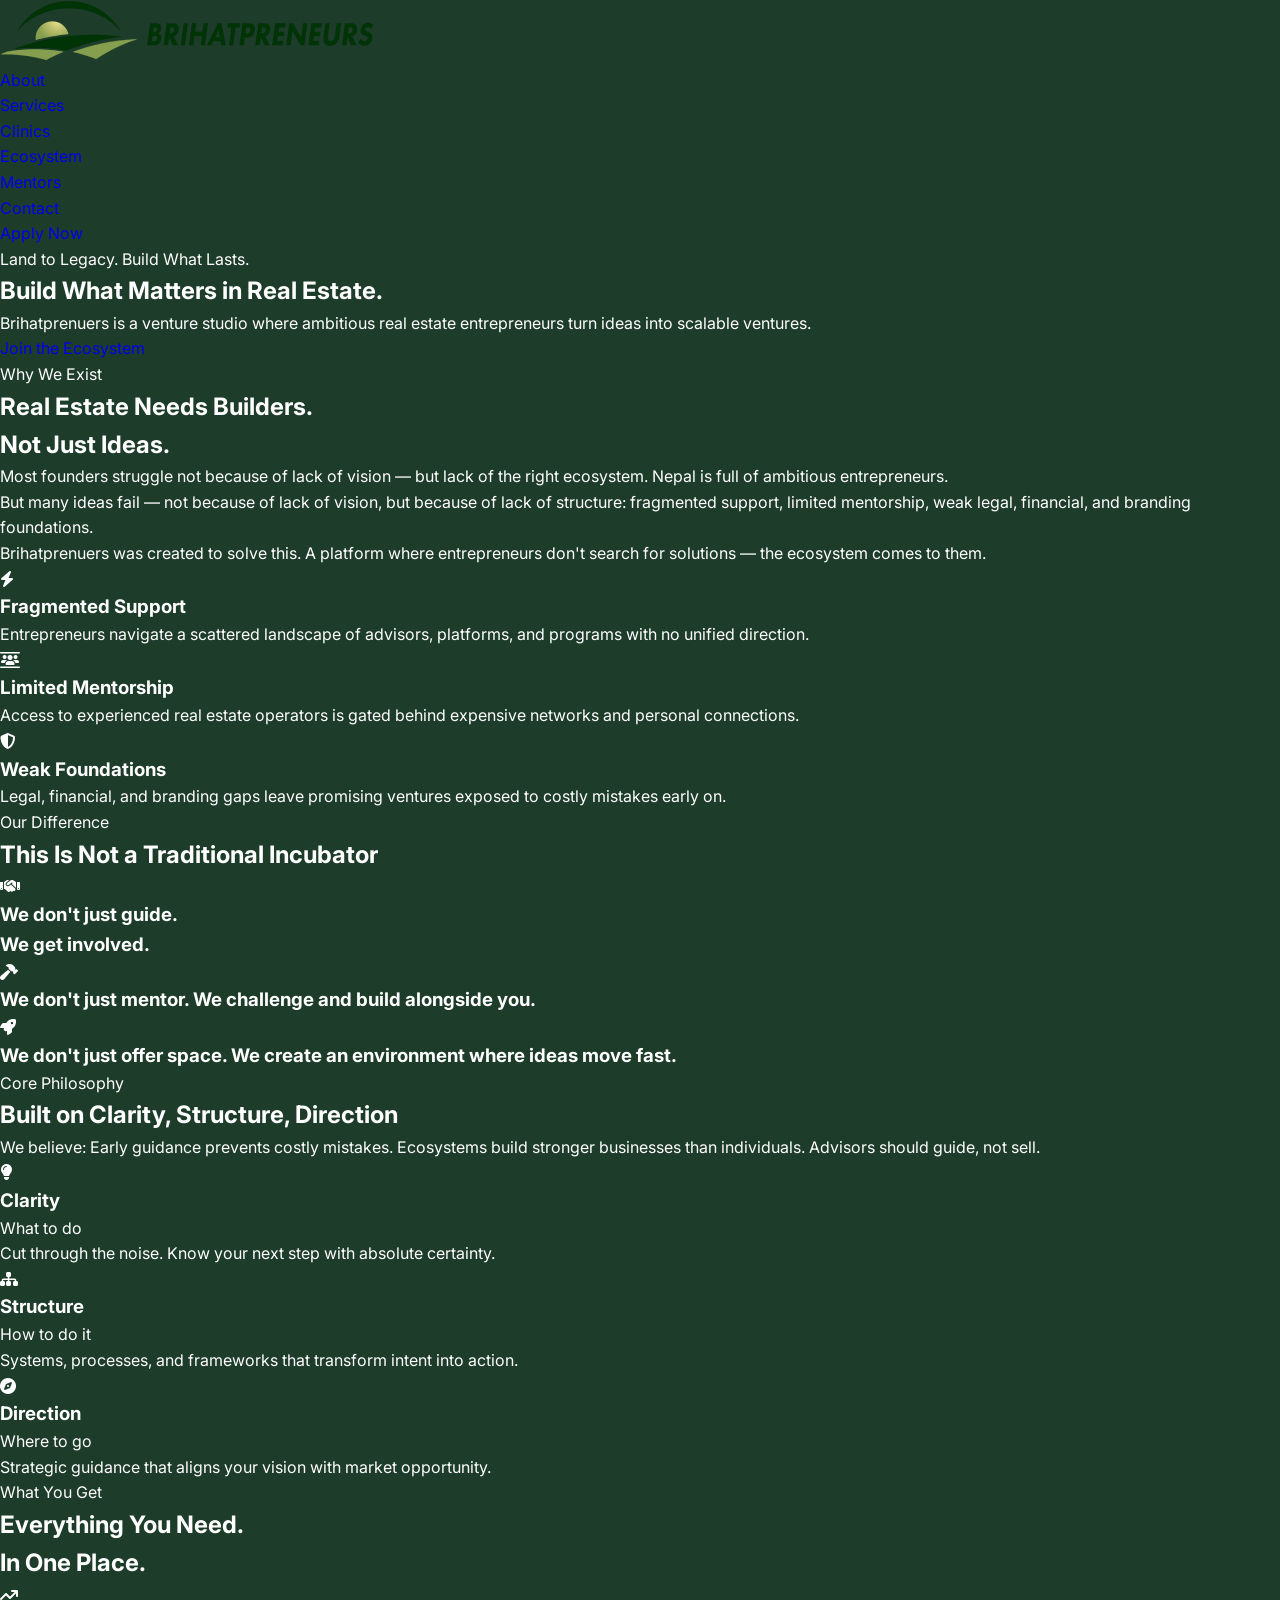
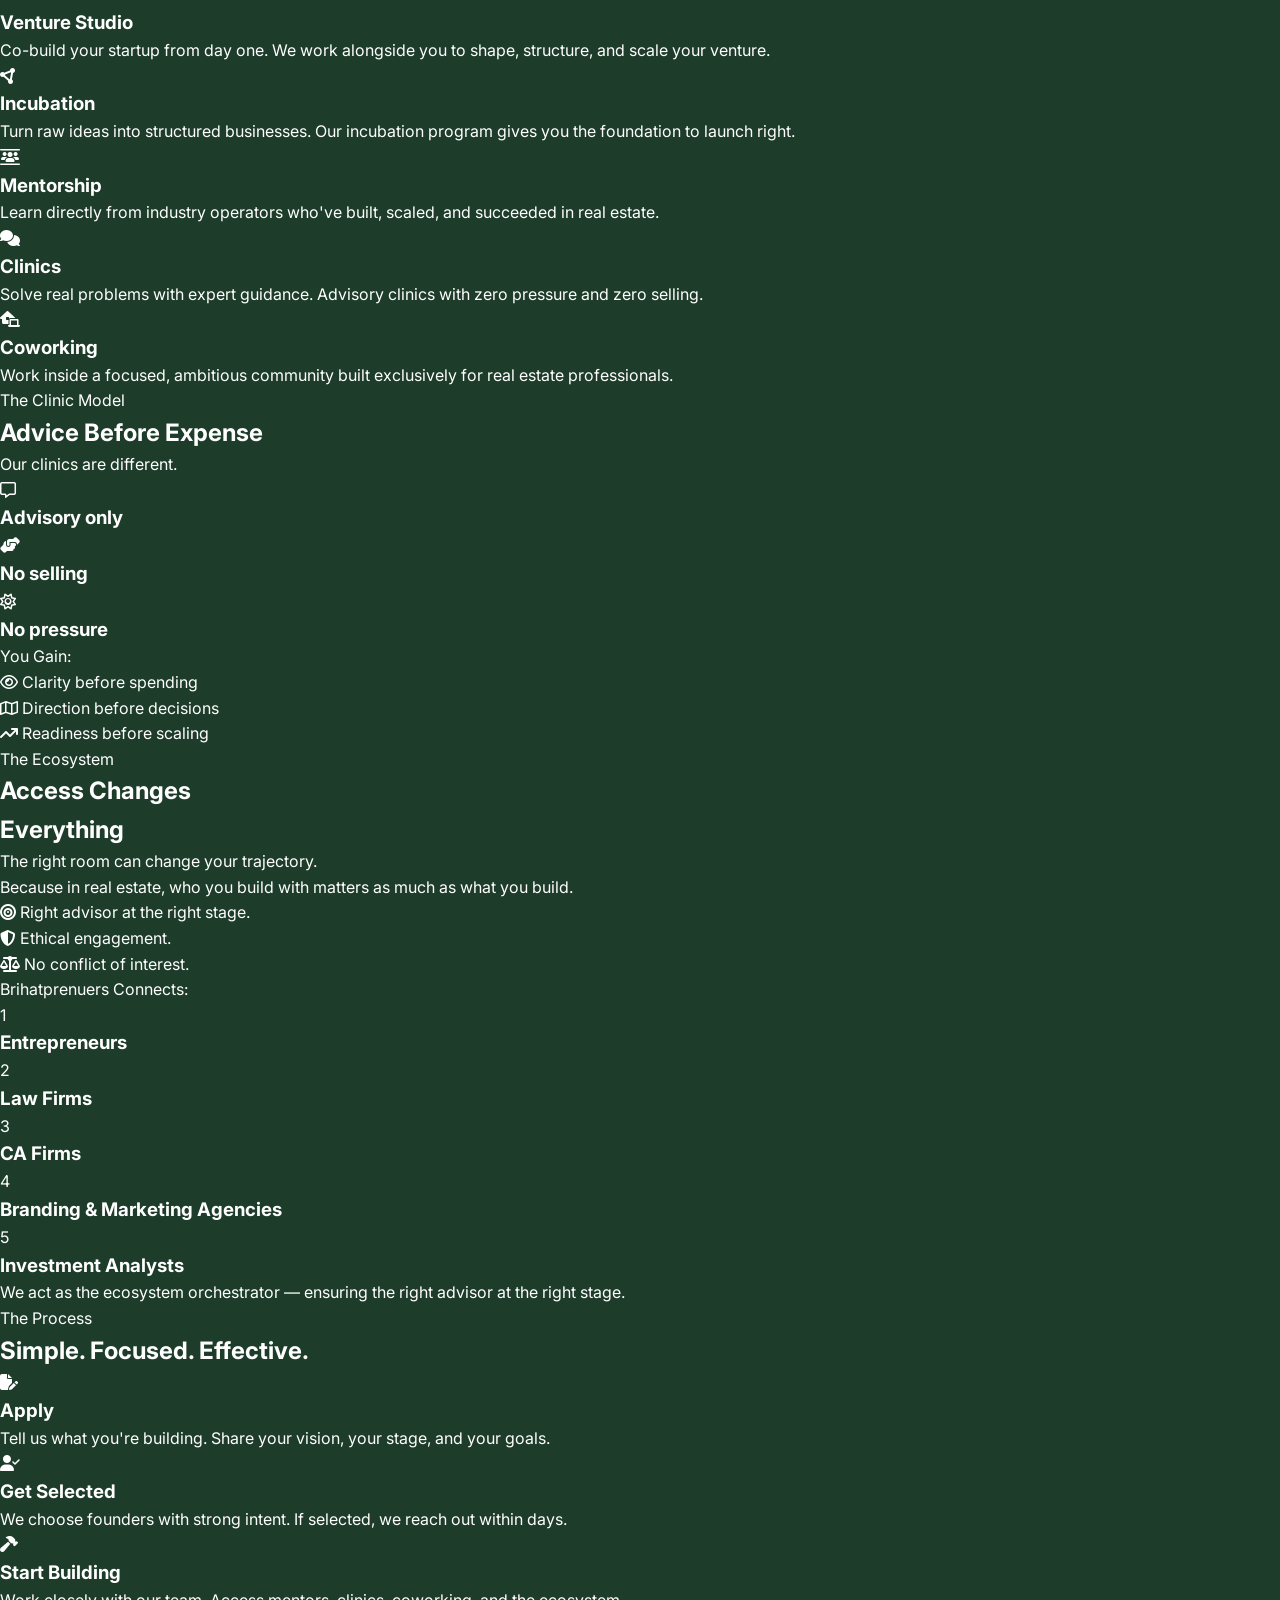
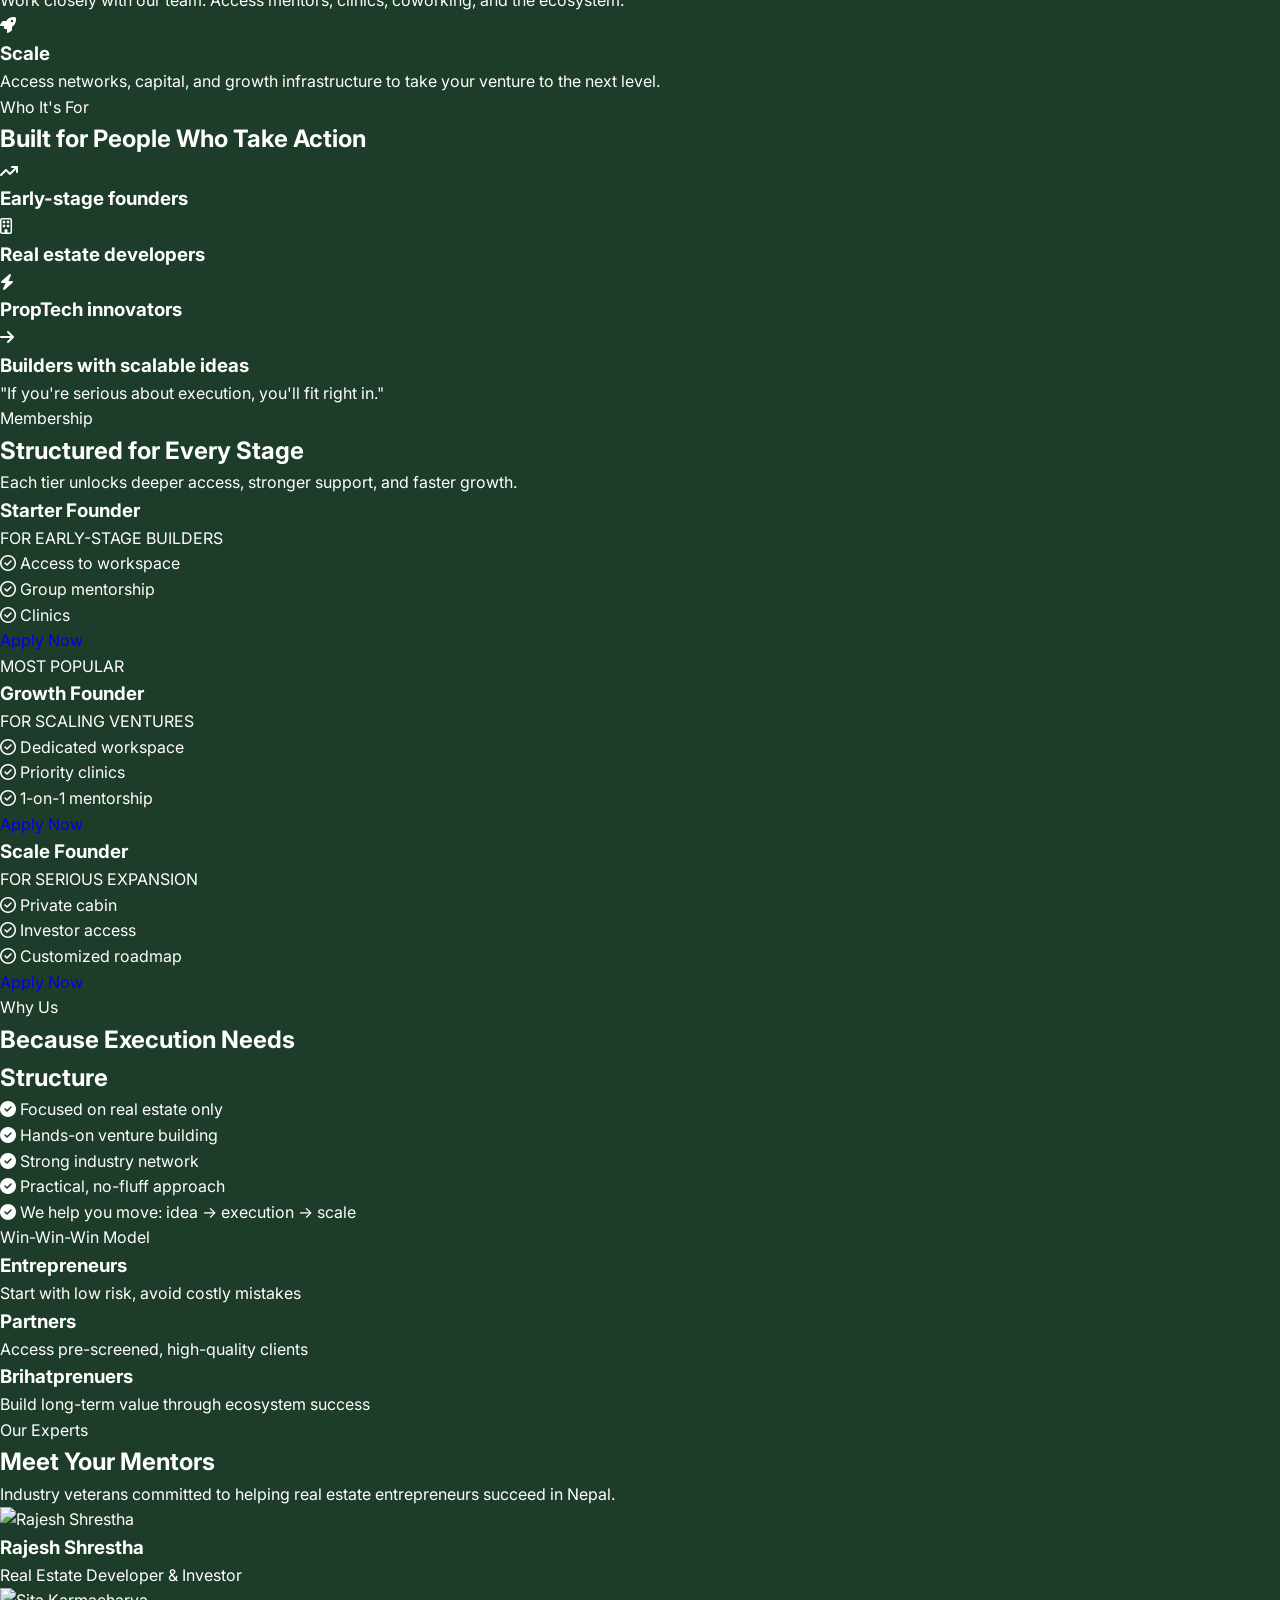
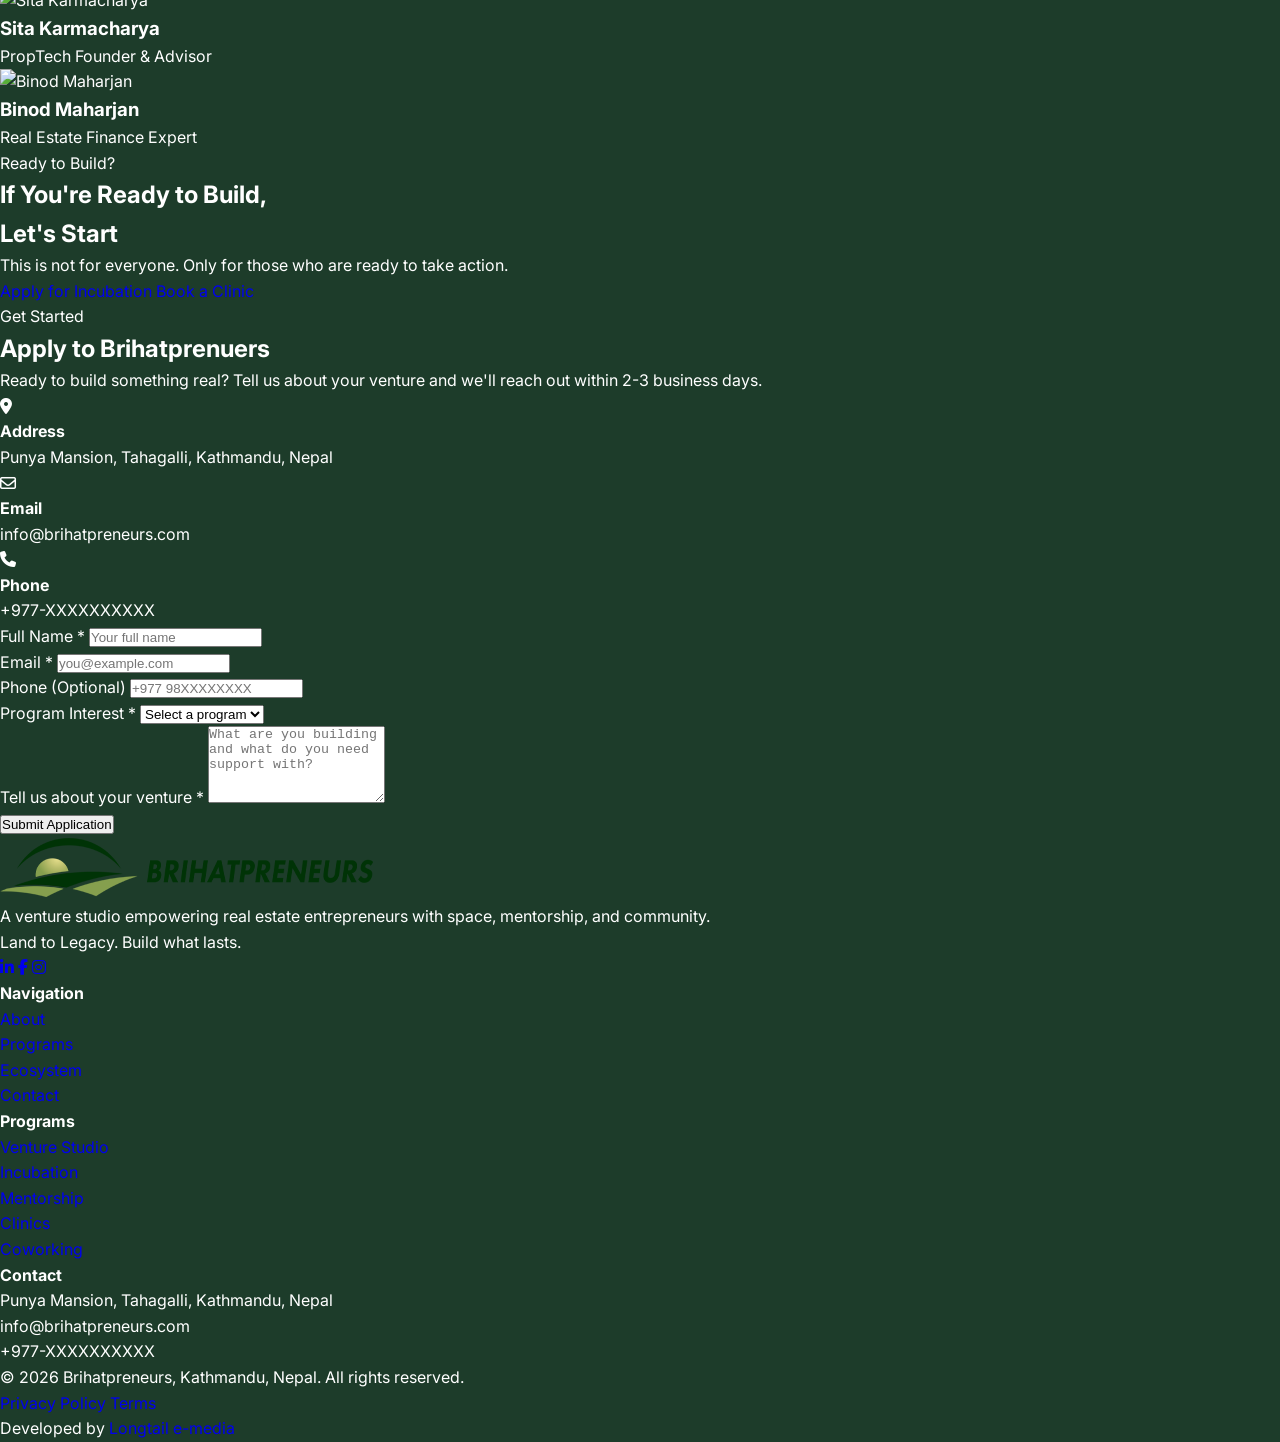
==== index.html @ 71f518df "first commit" ====
<!DOCTYPE html>
<html lang="en">

<head>
    <meta charset="UTF-8">
    <meta name="viewport" content="width=device-width, initial-scale=1.0">
    <title>Brihatprenuers | Real Estate Venture Studio</title>
    <link rel="stylesheet" href="assets/css/index.css">
    <script src="https://cdn.tailwindcss.com"></script>
    <script>
        tailwind.config = {
            theme: {
                extend: {
                    colors: {
                        'dark-green': '#1D3C2A',
                        'light-green': '#749444',
                        'gold': '#B6A05E',
                    },
                    keyframes: {
                        fadeSlideshow: {
                            '0%': { opacity: '0', transform: 'scale(1.05)' },
                            '8.33%, 33.33%': { opacity: '1', transform: 'scale(1)' },
                            '41.66%, 100%': { opacity: '0' },
                        },
                        fadeInUp: {
                            'from': { opacity: '0', transform: 'translateY(30px)' },
                            'to': { opacity: '1', transform: 'translateY(0)' },
                        }
                    },
                    animation: {
                        'fade-slideshow': 'fadeSlideshow 18s infinite ease-in-out',
                        'fade-in-up': 'fadeInUp 1s ease-out',
                    }
                }
            }
        }
    </script>
    <link rel="stylesheet" href="https://cdnjs.cloudflare.com/ajax/libs/font-awesome/6.5.2/css/all.min.css"
        integrity="sha512-SnH5WK+bZxgPHs44uWIX+LLJAJ9/2PkPKZ5QiAj6Ta86w+fsb2TkcmfRyVX3pBnMFcV7oQPJkl9QevSCWr3W6A=="
        crossorigin="anonymous" referrerpolicy="no-referrer" />
</head>

<body>
    <nav
        class="absolute top-0 left-0 w-full flex justify-between items-center py-4 px-4 sm:px-[5%] md:py-6 lg:py-10 z-50 gap-4">
        <div class="bg-white/90 p-2 px-4 rounded-lg flex items-center shadow-md">
            <a href="/" class="transition-transform duration-300 hover:scale-105 block">
                <img src="assets/image/logo.png" class="h-5 sm:h-7 md:h-9 w-auto" alt="Brihatprenuers Logo">
            </a>
        </div>
        <ul class="hidden lg:flex list-none gap-10 transition-all">
            <li><a href="#about"
                    class="text-white font-medium text-[0.95rem] opacity-80 hover:opacity-100 hover:text-gold transition-all duration-300">About</a>
            </li>
            <li><a href="#services"
                    class="text-white font-medium text-[0.95rem] opacity-80 hover:opacity-100 hover:text-gold transition-all duration-300">Services</a>
            </li>
            <li><a href="#clinics"
                    class="text-white font-medium text-[0.95rem] opacity-80 hover:opacity-100 hover:text-gold transition-all duration-300">Clinics</a>
            </li>
            <li><a href="#ecosystem"
                    class="text-white font-medium text-[0.95rem] opacity-80 hover:opacity-100 hover:text-gold transition-all duration-300">Ecosystem</a>
            </li>
            <li><a href="#mentors"
                    class="text-white font-medium text-[0.95rem] opacity-80 hover:opacity-100 hover:text-gold transition-all duration-300">Mentors</a>
            </li>
            <li><a href="#contact"
                    class="text-white font-medium text-[0.95rem] opacity-80 hover:opacity-100 hover:text-gold transition-all duration-300">Contact</a>
            </li>
        </ul>
        <div class="nav-cta">
            <a href="#"
                class="bg-black text-white py-2 px-5 sm:py-2.5 sm:px-6 rounded-full font-semibold text-sm transition-all duration-300 whitespace-nowrap inline-block hover:bg-gold hover:text-dark-green">Apply
                Now</a>
        </div>
    </nav>

    <main>
        <section
            class="hero relative h-screen w-full flex flex-col justify-center items-center text-center px-4 overflow-hidden before:content-[''] before:absolute before:inset-0 before:bg-[radial-gradient(circle,rgba(29,60,42,0.3)0%,rgba(29,60,42,0.7)100%)] before:z-10">
            <div class="slideshow absolute inset-0 z-0">
                <div class="slide absolute inset-0 bg-cover bg-center opacity-0 animate-fade-slideshow"
                    style="background-image: url('assets/image/hero_bg.png'); animation-delay: 0s;"></div>
                <div class="slide absolute inset-0 bg-cover bg-center opacity-0 animate-fade-slideshow"
                    style="background-image: url('assets/image/hero_bg_2.png'); animation-delay: 6s;"></div>
                <div class="slide absolute inset-0 bg-cover bg-center opacity-0 animate-fade-slideshow"
                    style="background-image: url('assets/image/hero_bg_3.png'); animation-delay: 12s;"></div>
            </div>
            <div class="hero-content relative z-20 max-w-[900px] w-[90%] animate-fade-in-up">
                <span
                    class="inline-block py-2 px-6 border-[1.5px] border-white rounded-[50px] text-xs sm:text-sm font-bold tracking-[2px] mb-8 uppercase text-white">Land
                    to Legacy. Build What Lasts.</span>
                <h1
                    class="font-['Outfit'] text-[clamp(2rem,10vw,4rem)] md:text-[clamp(2.5rem,8vw,5rem)] leading-[1.1] mb-6 font-bold text-white">
                    Build <span class="text-gold">What Matters</span> in <span class="text-gold">Real Estate.</span>
                </h1>
                <p
                    class="text-[clamp(1rem,2vw,1.2rem)] mb-12 max-w-[700px] mx-auto opacity-90 text-white leading-relaxed">
                    Brihatprenuers is a venture studio where ambitious real estate entrepreneurs turn ideas into
                    scalable ventures.</p>
                <div class="hero-btns flex gap-6 justify-center flex-wrap">
                    <a href="#"
                        class="w-full sm:w-auto py-4 px-10 rounded-lg font-semibold text-base transition-all duration-300 bg-gold text-dark-green hover:brightness-110 hover:-translate-y-1 block">Join
                        the Ecosystem</a>
                </div>
            </div>
        </section>
        <section class="why-exist py-20 lg:py-24 px-[5%] bg-[#fcfcfc] text-dark-green">
            <div class="max-w-[1300px] mx-auto grid grid-cols-1 lg:grid-cols-2 gap-12 lg:gap-24 items-start">
                <div class="left-col">
                    <span class="inline-block text-gold uppercase text-[0.85rem] font-bold tracking-[1.5px] mb-6">Why We
                        Exist</span>
                    <h2
                        class="font-['Outfit'] text-[clamp(2rem,5vw,3.5rem)] text-dark-green leading-[1.1] mb-10 font-bold">
                        Real Estate Needs Builders. <br> <span class="italic opacity-90">Not Just Ideas.</span></h2>
                    <p class="text-[#4a4a4a] text-[1.1rem] mb-6 max-w-[580px] leading-relaxed">Most founders struggle
                        not because of lack of vision — but lack of the right ecosystem. Nepal is full of ambitious
                        entrepreneurs.</p>
                    <p class="text-[#4a4a4a] text-[1.1rem] mb-6 max-w-[580px] leading-relaxed">But many ideas fail — not
                        because of lack of vision, but because of lack of structure: fragmented support, limited
                        mentorship, weak legal, financial, and branding foundations.</p>
                    <p
                        class="text-dark-green font-bold mt-8 border-l-4 border-gold pl-6 text-[1.1rem] max-w-[580px] leading-relaxed">
                        Brihatprenuers was created to solve this. A platform where entrepreneurs don't search for
                        solutions — the ecosystem comes to them.</p>
                </div>
                <div class="right-col flex flex-col gap-6">
                    <div
                        class="bg-[#f3f4f6] p-8 lg:p-10 rounded-xl flex flex-col sm:flex-row gap-6 transition-all duration-300 border border-transparent hover:translate-x-2.5 hover:border-gold hover:bg-white hover:shadow-lg">
                        <div class="w-[60px] h-[60px] shrink-0 flex items-center justify-center text-dark-green">
                            <i class="fa-solid fa-bolt text-3xl"></i>
                        </div>
                        <div>
                            <h3 class="font-['Outfit'] text-[1.2rem] lg:text-[1.4rem] text-dark-green mb-3 font-bold">
                                Fragmented Support</h3>
                            <p class="text-[#666] text-[0.95rem] leading-relaxed">Entrepreneurs navigate a scattered
                                landscape of advisors, platforms, and programs with no unified direction.</p>
                        </div>
                    </div>
                    <div
                        class="bg-[#f3f4f6] p-8 lg:p-10 rounded-xl flex flex-col sm:flex-row gap-6 transition-all duration-300 border border-transparent hover:translate-x-2.5 hover:border-gold hover:bg-white hover:shadow-lg">
                        <div class="w-[60px] h-[60px] shrink-0 flex items-center justify-center text-dark-green">
                            <i class="fa-solid fa-users-between-lines text-3xl"></i>
                        </div>
                        <div>
                            <h3 class="font-['Outfit'] text-[1.2rem] lg:text-[1.4rem] text-dark-green mb-3 font-bold">
                                Limited Mentorship</h3>
                            <p class="text-[#666] text-[0.95rem] leading-relaxed">Access to experienced real estate
                                operators is gated behind expensive networks and personal connections.</p>
                        </div>
                    </div>
                    <div
                        class="bg-[#f3f4f6] p-8 lg:p-10 rounded-xl flex flex-col sm:flex-row gap-6 transition-all duration-300 border border-transparent hover:translate-x-2.5 hover:border-gold hover:bg-white hover:shadow-lg">
                        <div class="w-[60px] h-[60px] shrink-0 flex items-center justify-center text-dark-green">
                            <i class="fa-solid fa-shield-halved text-3xl"></i>
                        </div>
                        <div>
                            <h3 class="font-['Outfit'] text-[1.2rem] lg:text-[1.4rem] text-dark-green mb-3 font-bold">
                                Weak Foundations</h3>
                            <p class="text-[#666] text-[0.95rem] leading-relaxed">Legal, financial, and branding gaps
                                leave promising ventures exposed to costly mistakes early on.</p>
                        </div>
                    </div>
                </div>
            </div>
        </section>
        <section class="difference bg-dark-green py-24 px-[5%] text-white text-center" id="about">
            <div class="max-w-[1300px] mx-auto">
                <div class="mb-20">
                    <span class="inline-block text-gold uppercase text-[0.85rem] font-bold tracking-[2px] mb-6">Our
                        Difference</span>
                    <h2
                        class="font-['Outfit'] text-[clamp(2rem,5vw,3.5rem)] font-bold leading-tight max-w-[900px] mx-auto text-white">
                        This Is Not a Traditional Incubator</h2>
                </div>
                <div class="grid grid-cols-1 md:grid-cols-2 lg:grid-cols-3 gap-8">
                    <div
                        class="bg-white/5 border border-white/10 p-14 px-10 rounded-2xl text-left transition-all duration-300 h-full flex flex-col justify-between backdrop-blur-sm hover:bg-white/10 hover:border-gold hover:-translate-y-2.5">
                        <div class="w-20 h-20 flex items-center justify-center text-gold mb-8">
                            <i class="fa-solid fa-handshake text-5xl"></i>
                        </div>
                        <h3 class="text-[1.4rem] leading-relaxed font-medium mb-8 text-white opacity-95 flex-grow">We
                            don't just guide. <br> We get involved.</h3>
                        <div class="w-10 h-1 bg-gold"></div>
                    </div>
                    <div
                        class="bg-white/5 border border-white/10 p-14 px-10 rounded-2xl text-left transition-all duration-300 h-full flex flex-col justify-between backdrop-blur-sm hover:bg-white/10 hover:border-gold hover:-translate-y-2.5">
                        <div class="w-20 h-20 flex items-center justify-center text-gold mb-8">
                            <i class="fa-solid fa-hammer text-5xl"></i>
                        </div>
                        <h3 class="text-[1.4rem] leading-relaxed font-medium mb-8 text-white opacity-95 flex-grow">We
                            don't just mentor. We challenge and build alongside you.</h3>
                        <div class="w-10 h-1 bg-gold"></div>
                    </div>
                    <div
                        class="bg-white/5 border border-white/10 p-14 px-10 rounded-2xl text-left transition-all duration-300 h-full flex flex-col justify-between backdrop-blur-sm hover:bg-white/10 hover:border-gold hover:-translate-y-2.5">
                        <div class="w-20 h-20 flex items-center justify-center text-gold mb-8">
                            <i class="fa-solid fa-rocket text-5xl"></i>
                        </div>
                        <h3 class="text-[1.4rem] leading-relaxed font-medium mb-8 text-white opacity-95 flex-grow">We
                            don't just offer space. We create an environment where ideas move fast.</h3>
                        <div class="w-10 h-1 bg-gold"></div>
                    </div>
                </div>
            </div>
        </section>
        <section class="philosophy bg-white py-24 px-[5%] text-dark-green text-center" id="services">
            <div class="max-w-[1300px] mx-auto">
                <div class="mb-20">
                    <span class="inline-block text-gold uppercase text-[0.85rem] font-bold tracking-[2px] mb-6">Core
                        Philosophy</span>
                    <h2 class="font-['Outfit'] text-[clamp(2rem,5vw,3.5rem)] font-bold leading-tight mb-8">Built on
                        Clarity, Structure, Direction</h2>
                    <p class="max-w-[800px] mx-auto text-[1.1rem] text-[#555] leading-relaxed">We believe: Early
                        guidance prevents costly mistakes. Ecosystems build stronger businesses than individuals.
                        Advisors should guide, not sell.</p>
                </div>
                <div class="grid grid-cols-1 md:grid-cols-2 lg:grid-cols-3 gap-10">
                    <div class="p-12 px-6 text-center group">
                        <div
                            class="w-[100px] h-[100px] mx-auto mb-8 flex items-center justify-center bg-[#f9f9f9] rounded-full text-gold transition-all duration-300 group-hover:bg-gold group-hover:text-white group-hover:scale-110">
                            <i class="fa-solid fa-lightbulb text-3xl"></i>
                        </div>
                        <h3 class="font-['Outfit'] text-[1.8rem] text-dark-green mb-2 font-bold">Clarity</h3>
                        <span class="block uppercase text-gold text-[0.75rem] font-bold tracking-[1.5px] mb-6">What to
                            do</span>
                        <p class="text-[#666] text-base leading-relaxed max-w-[280px] mx-auto">Cut through the noise.
                            Know your next step with absolute certainty.</p>
                    </div>
                    <div class="p-12 px-6 text-center group">
                        <div
                            class="w-[100px] h-[100px] mx-auto mb-8 flex items-center justify-center bg-[#f9f9f9] rounded-full text-gold transition-all duration-300 group-hover:bg-gold group-hover:text-white group-hover:scale-110">
                            <i class="fa-solid fa-sitemap text-3xl"></i>
                        </div>
                        <h3 class="font-['Outfit'] text-[1.8rem] text-dark-green mb-2 font-bold">Structure</h3>
                        <span class="block uppercase text-gold text-[0.75rem] font-bold tracking-[1.5px] mb-6">How to do
                            it</span>
                        <p class="text-[#666] text-base leading-relaxed max-w-[280px] mx-auto">Systems, processes, and
                            frameworks that transform intent into action.</p>
                    </div>
                    <div class="p-12 px-6 text-center group">
                        <div
                            class="w-[100px] h-[100px] mx-auto mb-8 flex items-center justify-center bg-[#f9f9f9] rounded-full text-gold transition-all duration-300 group-hover:bg-gold group-hover:text-white group-hover:scale-110">
                            <i class="fa-solid fa-compass text-3xl"></i>
                        </div>
                        <h3 class="font-['Outfit'] text-[1.8rem] text-dark-green mb-2 font-bold">Direction</h3>
                        <span class="block uppercase text-gold text-[0.75rem] font-bold tracking-[1.5px] mb-6">Where to
                            go</span>
                        <p class="text-[#666] text-base leading-relaxed max-w-[280px] mx-auto">Strategic guidance that
                            aligns your vision with market opportunity.</p>
                    </div>
                </div>
            </div>
        </section>
        <section class="what-you-get bg-dark-green py-24 px-[5%] text-white text-center">
            <div class="max-w-[1400px] mx-auto">
                <div class="mb-20">
                    <span class="inline-block text-gold uppercase text-[0.85rem] font-bold tracking-[2px] mb-6">What You
                        Get</span>
                    <h2 class="font-['Outfit'] text-[clamp(2rem,5vw,3.5rem)] font-bold text-white">Everything You Need.
                        <br> <span class="italic opacity-90 text-gold">In One Place.</span>
                    </h2>
                </div>
                <div class="grid grid-cols-1 md:grid-cols-2 lg:grid-cols-3 xl:grid-cols-5 gap-5">
                    <div
                        class="bg-white p-12 px-6 rounded-2xl text-left transition-all duration-300 border border-transparent shadow-[0_10px_30px_rgba(0,0,0,0.1)] hover:-translate-y-2.5 hover:border-gold hover:shadow-[0_20px_40px_rgba(0,0,0,0.2)]">
                        <div class="mb-8 text-dark-green">
                            <i class="fa-solid fa-arrow-trend-up w-10 h-10 text-2xl"></i>
                        </div>
                        <h3 class="font-['Outfit'] text-[1.4rem] text-dark-green mb-4 font-bold">Venture Studio</h3>
                        <p class="text-[#444] text-[0.9rem] leading-relaxed">Co-build your startup from day one. We work
                            alongside you to shape, structure, and scale your venture.</p>
                    </div>
                    <div
                        class="bg-white p-12 px-6 rounded-2xl text-left transition-all duration-300 border border-transparent shadow-[0_10px_30px_rgba(0,0,0,0.1)] hover:-translate-y-2.5 hover:border-gold hover:shadow-[0_20px_40px_rgba(0,0,0,0.2)]">
                        <div class="mb-8 text-dark-green">
                            <i class="fa-solid fa-circle-nodes w-10 h-10 text-2xl"></i>
                        </div>
                        <h3 class="font-['Outfit'] text-[1.4rem] text-dark-green mb-4 font-bold">Incubation</h3>
                        <p class="text-[#444] text-[0.9rem] leading-relaxed">Turn raw ideas into structured businesses.
                            Our incubation program gives you the foundation to launch right.</p>
                    </div>
                    <div
                        class="bg-white p-12 px-6 rounded-2xl text-left transition-all duration-300 border border-transparent shadow-[0_10px_30px_rgba(0,0,0,0.1)] hover:-translate-y-2.5 hover:border-gold hover:shadow-[0_20px_40px_rgba(0,0,0,0.2)]">
                        <div class="mb-8 text-dark-green">
                            <i class="fa-solid fa-users-between-lines w-10 h-10 text-2xl"></i>
                        </div>
                        <h3 class="font-['Outfit'] text-[1.4rem] text-dark-green mb-4 font-bold">Mentorship</h3>
                        <p class="text-[#444] text-[0.9rem] leading-relaxed">Learn directly from industry operators
                            who've built, scaled, and succeeded in real estate.</p>
                    </div>
                    <div
                        class="bg-white p-12 px-6 rounded-2xl text-left transition-all duration-300 border border-transparent shadow-[0_10px_30px_rgba(0,0,0,0.1)] hover:-translate-y-2.5 hover:border-gold hover:shadow-[0_20px_40px_rgba(0,0,0,0.2)]">
                        <div class="mb-8 text-dark-green">
                            <i class="fa-solid fa-comments w-10 h-10 text-2xl"></i>
                        </div>
                        <h3 class="font-['Outfit'] text-[1.4rem] text-dark-green mb-4 font-bold">Clinics</h3>
                        <p class="text-[#444] text-[0.9rem] leading-relaxed">Solve real problems with expert guidance.
                            Advisory clinics with zero pressure and zero selling.</p>
                    </div>
                    <div
                        class="bg-white p-12 px-6 rounded-2xl text-left transition-all duration-300 border border-transparent shadow-[0_10px_30px_rgba(0,0,0,0.1)] hover:-translate-y-2.5 hover:border-gold hover:shadow-[0_20px_40px_rgba(0,0,0,0.2)]">
                        <div class="mb-8 text-dark-green">
                            <i class="fa-solid fa-house-laptop w-10 h-10 text-2xl"></i>
                        </div>
                        <h3 class="font-['Outfit'] text-[1.4rem] text-dark-green mb-4 font-bold">Coworking</h3>
                        <p class="text-[#444] text-[0.9rem] leading-relaxed">Work inside a focused, ambitious community
                            built exclusively for real estate professionals.</p>
                    </div>
                </div>
            </div>
        </section>
        <section class="clinic-model bg-white py-24 px-[5%] text-dark-green text-center" id="clinics">
            <div class="max-w-[1200px] mx-auto">
                <div class="mb-20">
                    <span class="inline-block text-gold uppercase text-[0.85rem] font-bold tracking-[2px] mb-6">The
                        Clinic Model</span>
                    <h2 class="font-['Outfit'] text-[clamp(2rem,5vw,3.5rem)] font-bold">Advice Before Expense</h2>
                    <p class="text-[1.1rem] text-[#666] mt-4">Our clinics are different.</p>
                </div>

                <div class="grid grid-cols-1 md:grid-cols-3 gap-8 mt-16">
                    <div
                        class="bg-[#fcfcfc] p-12 px-8 rounded-xl border border-black/5 transition-all duration-300 hover:bg-white hover:shadow-[0_10px_30px_rgba(0,0,0,0.05)] hover:border-gold hover:-translate-y-1.5">
                        <div class="text-gold mb-6 flex justify-center">
                            <i class="fa-regular fa-message w-10 h-10 text-4xl"></i>
                        </div>
                        <h3 class="font-['Outfit'] text-[1.4rem] font-semibold">Advisory only</h3>
                    </div>
                    <div
                        class="bg-[#fcfcfc] p-12 px-8 rounded-xl border border-black/5 transition-all duration-300 hover:bg-white hover:shadow-[0_10px_30px_rgba(0,0,0,0.05)] hover:border-gold hover:-translate-y-1.5">
                        <div class="text-gold mb-6 flex justify-center">
                            <i class="fa-solid fa-handshake-angle w-10 h-10 text-4xl"></i>
                        </div>
                        <h3 class="font-['Outfit'] text-[1.4rem] font-semibold">No selling</h3>
                    </div>
                    <div
                        class="bg-[#fcfcfc] p-12 px-8 rounded-xl border border-black/5 transition-all duration-300 hover:bg-white hover:shadow-[0_10px_30px_rgba(0,0,0,0.05)] hover:border-gold hover:-translate-y-1.5">
                        <div class="text-gold mb-6 flex justify-center">
                            <i class="fa-regular fa-sun w-10 h-10 text-4xl"></i>
                        </div>
                        <h3 class="font-['Outfit'] text-[1.4rem] font-semibold">No pressure</h3>
                    </div>
                </div>

                <div
                    class="mt-16 bg-dark-green p-10 lg:p-12 px-16 rounded-[20px] flex flex-col lg:flex-row items-start lg:items-center justify-center gap-6 lg:gap-10 text-white">
                    <span class="uppercase font-bold text-[0.9rem] text-gold tracking-[2px]">You Gain:</span>
                    <ul class="flex flex-col lg:flex-row gap-6 lg:gap-8 list-none m-0 p-0">
                        <li class="flex items-center gap-2.5 text-[1.1rem] font-medium"><i
                                class="fa-regular fa-eye text-gold w-5 h-5 text-base"></i> Clarity before spending</li>
                        <li class="flex items-center gap-2.5 text-[1.1rem] font-medium"><i
                                class="fa-regular fa-map text-gold w-5 h-5 text-base"></i> Direction before decisions
                        </li>
                        <li class="flex items-center gap-2.5 text-[1.1rem] font-medium"><i
                                class="fa-solid fa-arrow-trend-up text-gold w-5 h-5 text-base"></i> Readiness before
                            scaling</li>
                    </ul>
                </div>
            </div>
        </section>
        <section class="ecosystem bg-dark-green py-24 px-[5%] text-white" id="ecosystem">
            <div class="max-w-[1300px] mx-auto">
                <div class="grid grid-cols-1 lg:grid-cols-[1.1fr,0.9fr] gap-12 lg:gap-20 items-center">
                    <div class="eco-content">
                        <span class="inline-block text-gold uppercase text-[0.85rem] font-bold tracking-[2px] mb-6">The
                            Ecosystem</span>
                        <h2 class="text-[clamp(2.5rem,6vw,4rem)] leading-[1.1] mb-10 font-bold">Access Changes <br>
                            <span class="italic text-gold">Everything</span>
                        </h2>
                        <div class="text-[1.2rem] leading-relaxed mb-12 text-white/80 border-l-2 border-gold pl-6">
                            <p class="font-semibold text-white mb-2">The right room can change your trajectory.</p>
                            <p>Because in real estate, who you build with matters as much as what you build.</p>
                        </div>
                        <ul class="flex flex-col gap-6 list-none p-0">
                            <li class="flex items-center gap-4 text-[1.05rem]"><i
                                    class="fa-solid fa-bullseye text-gold w-5 h-5 text-base shrink-0"></i> Right advisor
                                at the right stage.</li>
                            <li class="flex items-center gap-4 text-[1.05rem]"><i
                                    class="fa-solid fa-shield-halved text-gold w-5 h-5 text-base shrink-0"></i> Ethical
                                engagement.</li>
                            <li class="flex items-center gap-4 text-[1.05rem]"><i
                                    class="fa-solid fa-scale-balanced text-gold w-5 h-5 text-base shrink-0"></i> No
                                conflict of interest.</li>
                        </ul>
                    </div>

                    <div class="eco-network">
                        <span
                            class="block uppercase text-[0.85rem] font-bold tracking-[2px] text-gold mb-8">Brihatprenuers
                            Connects:</span>
                        <div class="flex flex-col gap-4">
                            <div
                                class="bg-white/5 border border-white/10 p-5 px-6 rounded-xl flex items-center gap-5 transition-all duration-300 hover:bg-white/10 hover:border-gold hover:translate-x-2.5">
                                <span
                                    class="bg-gold text-dark-green w-8 h-8 text-xl rounded-full flex items-center justify-center font-bold text-[0.9rem] shrink-0">1</span>
                                <h3 class="text-[1.05rem] font-medium m-0">Entrepreneurs</h3>
                            </div>
                            <div
                                class="bg-white/5 border border-white/10 p-5 px-6 rounded-xl flex items-center gap-5 transition-all duration-300 hover:bg-white/10 hover:border-gold hover:translate-x-2.5">
                                <span
                                    class="bg-gold text-dark-green w-8 h-8 text-xl rounded-full flex items-center justify-center font-bold text-[0.9rem] shrink-0">2</span>
                                <h3 class="text-[1.05rem] font-medium m-0">Law Firms</h3>
                            </div>
                            <div
                                class="bg-white/5 border border-white/10 p-5 px-6 rounded-xl flex items-center gap-5 transition-all duration-300 hover:bg-white/10 hover:border-gold hover:translate-x-2.5">
                                <span
                                    class="bg-gold text-dark-green w-8 h-8 text-xl rounded-full flex items-center justify-center font-bold text-[0.9rem] shrink-0">3</span>
                                <h3 class="text-[1.05rem] font-medium m-0">CA Firms</h3>
                            </div>
                            <div
                                class="bg-white/5 border border-white/10 p-5 px-6 rounded-xl flex items-center gap-5 transition-all duration-300 hover:bg-white/10 hover:border-gold hover:translate-x-2.5">
                                <span
                                    class="bg-gold text-dark-green w-8 h-8 text-xl rounded-full flex items-center justify-center font-bold text-[0.9rem] shrink-0">4</span>
                                <h3 class="text-[1.05rem] font-medium m-0">Branding & Marketing Agencies</h3>
                            </div>
                            <div
                                class="bg-white/5 border border-white/10 p-5 px-6 rounded-xl flex items-center gap-5 transition-all duration-300 hover:bg-white/10 hover:border-gold hover:translate-x-2.5">
                                <span
                                    class="bg-gold text-dark-green w-8 h-8 text-xl rounded-full flex items-center justify-center font-bold text-[0.9rem] shrink-0">5</span>
                                <h3 class="text-[1.05rem] font-medium m-0">Investment Analysts</h3>
                            </div>
                        </div>
                    </div>
                </div>
                <div class="mt-20 pt-10 border-t border-white/10 text-center">
                    <p class="text-[1.1rem] text-white/70 max-w-[600px] mx-auto m-0">We act as the ecosystem
                        orchestrator — ensuring the right advisor at the right stage.</p>
                </div>
            </div>
        </section>
        <section class="process bg-white py-24 px-[5%] text-dark-green text-center" id="mentors">
            <div class="max-w-[1200px] mx-auto">
                <div class="mb-20">
                    <span class="inline-block text-gold uppercase text-[0.85rem] font-bold tracking-[2px] mb-6">The
                        Process</span>
                    <h2 class="font-['Outfit'] text-[clamp(2rem,5vw,3.5rem)] font-bold">Simple. Focused. Effective.</h2>
                </div>

                <div class="grid grid-cols-1 md:grid-cols-2 lg:grid-cols-4 gap-10 mt-20 relative">
                    <div
                        class="hidden lg:block absolute top-[50px] left-[10%] right-[10%] h-[1px] bg-gradient-to-r from-gold/0 via-gold/40 to-gold/0 z-0">
                    </div>

                    <div class="relative z-10 px-2 group">
                        <div
                            class="w-[100px] h-[100px] mx-auto mb-10 bg-white border border-gold/30 rounded-full flex items-center justify-center text-gold shadow-[0_10px_30px_rgba(0,0,0,0.03)] transition-all duration-300 group-hover:border-gold group-hover:-translate-y-2.5 group-hover:shadow-[0_15px_40px_rgba(182,160,94,0.15)]">
                            <i class="fa-solid fa-file-pen w-11 h-11 text-3xl"></i>
                        </div>
                        <h3 class="font-['Outfit'] text-[1.5rem] text-dark-green mb-5 font-bold">Apply</h3>
                        <p class="text-[#666] text-[0.95rem] leading-relaxed max-w-[250px] mx-auto">Tell us what you're
                            building. Share your vision, your stage, and your goals.</p>
                    </div>

                    <div class="relative z-10 px-2 group">
                        <div
                            class="w-[100px] h-[100px] mx-auto mb-10 bg-white border border-gold/30 rounded-full flex items-center justify-center text-gold shadow-[0_10px_30px_rgba(0,0,0,0.03)] transition-all duration-300 group-hover:border-gold group-hover:-translate-y-2.5 group-hover:shadow-[0_15px_40px_rgba(182,160,94,0.15)]">
                            <i class="fa-solid fa-user-check w-11 h-11 text-3xl"></i>
                        </div>
                        <h3 class="font-['Outfit'] text-[1.5rem] text-dark-green mb-5 font-bold">Get Selected</h3>
                        <p class="text-[#666] text-[0.95rem] leading-relaxed max-w-[250px] mx-auto">We choose founders
                            with strong intent. If selected, we reach out within days.</p>
                    </div>

                    <div class="relative z-10 px-2 group">
                        <div
                            class="w-[100px] h-[100px] mx-auto mb-10 bg-white border border-gold/30 rounded-full flex items-center justify-center text-gold shadow-[0_10px_30px_rgba(0,0,0,0.03)] transition-all duration-300 group-hover:border-gold group-hover:-translate-y-2.5 group-hover:shadow-[0_15px_40px_rgba(182,160,94,0.15)]">
                            <i class="fa-solid fa-hammer w-11 h-11 text-3xl"></i>
                        </div>
                        <h3 class="font-['Outfit'] text-[1.5rem] text-dark-green mb-5 font-bold">Start Building</h3>
                        <p class="text-[#666] text-[0.95rem] leading-relaxed max-w-[250px] mx-auto">Work closely with
                            our team. Access mentors, clinics, coworking, and the ecosystem.</p>
                    </div>

                    <div class="relative z-10 px-2 group">
                        <div
                            class="w-[100px] h-[100px] mx-auto mb-10 bg-white border border-gold/30 rounded-full flex items-center justify-center text-gold shadow-[0_10px_30px_rgba(0,0,0,0.03)] transition-all duration-300 group-hover:border-gold group-hover:-translate-y-2.5 group-hover:shadow-[0_15px_40px_rgba(182,160,94,0.15)]">
                            <i class="fa-solid fa-rocket w-11 h-11 text-3xl"></i>
                        </div>
                        <h3 class="font-['Outfit'] text-[1.5rem] text-dark-green mb-5 font-bold">Scale</h3>
                        <p class="text-[#666] text-[0.95rem] leading-relaxed max-w-[250px] mx-auto">Access networks,
                            capital, and growth infrastructure to take your venture to the next level.</p>
                    </div>
                </div>
            </div>
        </section>
        <section class="who-its-for bg-dark-green py-24 px-[5%] text-white text-center">
            <div class="max-w-[1200px] mx-auto">
                <div class="mb-20">
                    <span class="inline-block text-gold uppercase text-[0.85rem] font-bold tracking-[2px] mb-6">Who It's
                        For</span>
                    <h2 class="font-['Outfit'] text-[clamp(2rem,5vw,3.5rem)] font-bold">Built for People Who <span
                            class="italic text-gold">Take Action</span></h2>
                </div>

                <div class="grid grid-cols-1 sm:grid-cols-2 lg:grid-cols-4 gap-6 mb-20">
                    <div
                        class="bg-white/5 border border-white/10 p-14 px-8 rounded-2xl transition-all duration-300 hover:bg-white hover:-translate-y-2.5 hover:shadow-[0_20px_40px_rgba(0,0,0,0.2)] group cursor-default">
                        <div
                            class="text-gold mb-6 flex justify-center group-hover:text-dark-green transition-colors duration-300">
                            <i class="fa-solid fa-arrow-trend-up text-4xl"></i>
                        </div>
                        <h3
                            class="font-['Outfit'] text-[1.2rem] font-semibold leading-relaxed group-hover:text-dark-green transition-colors duration-300">
                            Early-stage founders</h3>
                    </div>
                    <div
                        class="bg-white/5 border border-white/10 p-14 px-8 rounded-2xl transition-all duration-300 hover:bg-white hover:-translate-y-2.5 hover:shadow-[0_20px_40px_rgba(0,0,0,0.2)] group cursor-default">
                        <div
                            class="text-gold mb-6 flex justify-center group-hover:text-dark-green transition-colors duration-300">
                            <i class="fa-regular fa-building text-4xl"></i>
                        </div>
                        <h3
                            class="font-['Outfit'] text-[1.2rem] font-semibold leading-relaxed group-hover:text-dark-green transition-colors duration-300">
                            Real estate developers</h3>
                    </div>
                    <div
                        class="bg-white/5 border border-white/10 p-14 px-8 rounded-2xl transition-all duration-300 hover:bg-white hover:-translate-y-2.5 hover:shadow-[0_20px_40px_rgba(0,0,0,0.2)] group cursor-default">
                        <div
                            class="text-gold mb-6 flex justify-center group-hover:text-dark-green transition-colors duration-300">
                            <i class="fa-solid fa-bolt text-4xl"></i>
                        </div>
                        <h3
                            class="font-['Outfit'] text-[1.2rem] font-semibold leading-relaxed group-hover:text-dark-green transition-colors duration-300">
                            PropTech innovators</h3>
                    </div>
                    <div
                        class="bg-white/5 border border-white/10 p-14 px-8 rounded-2xl transition-all duration-300 hover:bg-white hover:-translate-y-2.5 hover:shadow-[0_20px_40px_rgba(0,0,0,0.2)] group cursor-default">
                        <div
                            class="text-gold mb-6 flex justify-center group-hover:text-dark-green transition-colors duration-300">
                            <i class="fa-solid fa-arrow-right text-4xl"></i>
                        </div>
                        <h3
                            class="font-['Outfit'] text-[1.2rem] font-semibold leading-relaxed group-hover:text-dark-green transition-colors duration-300">
                            Builders with scalable ideas</h3>
                    </div>
                </div>

                <div class="mt-16">
                    <p class="text-[1.4rem] md:text-[1.1rem] italic text-gold font-medium opacity-90">"If you're serious
                        about execution, you'll fit right in."</p>
                </div>
            </div>
        </section>
        <section class="membership bg-white py-24 px-[5%] text-dark-green text-center">
            <div class="max-w-[1300px] mx-auto">
                <div class="mb-20">
                    <span
                        class="inline-block text-gold uppercase text-[0.85rem] font-bold tracking-[2px] mb-6">Membership</span>
                    <h2 class="font-['Outfit'] text-[clamp(2rem,5vw,3.5rem)] font-bold">Structured for Every Stage</h2>
                    <p class="text-[1.1rem] text-[#666] mt-4">Each tier unlocks deeper access, stronger support, and
                        faster growth.</p>
                </div>

                <div class="grid grid-cols-1 lg:grid-cols-3 gap-8 mt-20">
                    <!-- Starter Card -->
                    <div
                        class="bg-dark-green text-white p-14 px-10 rounded-2xl text-left relative transition-all duration-300 flex flex-col hover:-translate-y-2.5">
                        <h3 class="font-['Outfit'] text-[1.8rem] font-bold mb-2">Starter Founder</h3>
                        <span class="block text-[0.75rem] font-bold tracking-[1.5px] opacity-80 mb-10">FOR EARLY-STAGE
                            BUILDERS</span>
                        <ul class="list-none p-0 mb-12 flex-grow">
                            <li class="flex items-center gap-3 mb-5 text-[1.05rem]"><i
                                    class="fa-regular fa-circle-check w-5 h-5 text-base text-gold"></i> Access to
                                workspace</li>
                            <li class="flex items-center gap-3 mb-5 text-[1.05rem]"><i
                                    class="fa-regular fa-circle-check w-5 h-5 text-base text-gold"></i> Group mentorship
                            </li>
                            <li class="flex items-center gap-3 mb-5 text-[1.05rem]"><i
                                    class="fa-regular fa-circle-check w-5 h-5 text-base text-gold"></i> Clinics</li>
                        </ul>
                        <a href="#"
                            class="w-full text-center p-5 font-bold border-2 border-gold text-gold rounded-lg transition-all duration-300 hover:bg-gold hover:text-dark-green">Apply
                            Now</a>
                    </div>

                    <!-- Growth Card (Primary) -->
                    <div
                        class="bg-gold text-dark-green p-14 px-10 rounded-2xl text-left relative transition-all duration-300 flex flex-col lg:scale-105 z-10 shadow-[0_20px_50px_rgba(182,160,94,0.2)] hover:-translate-y-1">
                        <span
                            class="absolute -top-4 left-1/2 -translate-x-1/2 bg-dark-green text-white py-2 px-6 rounded-full text-[0.75rem] font-bold tracking-[1px]">MOST
                            POPULAR</span>
                        <h3 class="font-['Outfit'] text-[1.8rem] font-bold mb-2">Growth Founder</h3>
                        <span class="block text-[0.75rem] font-bold tracking-[1.5px] opacity-80 mb-10">FOR SCALING
                            VENTURES</span>
                        <ul class="list-none p-0 mb-12 flex-grow">
                            <li class="flex items-center gap-3 mb-5 text-[1.05rem]"><i
                                    class="fa-regular fa-circle-check w-5 h-5 text-base"></i> Dedicated workspace</li>
                            <li class="flex items-center gap-3 mb-5 text-[1.05rem]"><i
                                    class="fa-regular fa-circle-check w-5 h-5 text-base"></i> Priority clinics</li>
                            <li class="flex items-center gap-3 mb-5 text-[1.05rem]"><i
                                    class="fa-regular fa-circle-check w-5 h-5 text-base"></i> 1-on-1 mentorship</li>
                        </ul>
                        <a href="#"
                            class="w-full text-center p-5 font-bold border-2 border-dark-green bg-dark-green text-white rounded-lg transition-all duration-300 hover:bg-transparent hover:text-dark-green">Apply
                            Now</a>
                    </div>

                    <!-- Scale Card -->
                    <div
                        class="bg-dark-green text-white p-14 px-10 rounded-2xl text-left relative transition-all duration-300 flex flex-col hover:-translate-y-2.5">
                        <h3 class="font-['Outfit'] text-[1.8rem] font-bold mb-2">Scale Founder</h3>
                        <span class="block text-[0.75rem] font-bold tracking-[1.5px] opacity-80 mb-10">FOR SERIOUS
                            EXPANSION</span>
                        <ul class="list-none p-0 mb-12 flex-grow">
                            <li class="flex items-center gap-3 mb-5 text-[1.05rem]"><i
                                    class="fa-regular fa-circle-check w-5 h-5 text-base text-gold"></i> Private cabin
                            </li>
                            <li class="flex items-center gap-3 mb-5 text-[1.05rem]"><i
                                    class="fa-regular fa-circle-check w-5 h-5 text-base text-gold"></i> Investor access
                            </li>
                            <li class="flex items-center gap-3 mb-5 text-[1.05rem]"><i
                                    class="fa-regular fa-circle-check w-5 h-5 text-base text-gold"></i> Customized
                                roadmap</li>
                        </ul>
                        <a href="#"
                            class="w-full text-center p-5 font-bold border-2 border-gold text-gold rounded-lg transition-all duration-300 hover:bg-gold hover:text-dark-green">Apply
                            Now</a>
                    </div>
                </div>
            </div>
        </section>

        <section class="why-us py-24 px-[5%] bg-white text-dark-green">
            <div class="container mx-auto">
                <div class="flex flex-col lg:flex-row gap-16 lg:gap-24 items-center">
                    <div class="why-us-content flex-1 text-center lg:text-left">
                        <span class="sub-label">Why Us</span>
                        <h2 class="text-4xl md:text-5xl font-bold mt-4 leading-tight text-gold">Because Execution Needs <br> <span
                                class="italic text-dark-green">Structure</span></h2>
                        <ul class="why-us-list mt-8 flex flex-col gap-6 text-lg text-gray-700">
                            <li class="flex items-center gap-4 justify-center lg:justify-start">
                                <i class="fa-solid fa-circle-check text-gold w-6 h-6 text-lg"></i>
                                Focused on real estate only
                            </li>
                            <li class="flex items-center gap-4 justify-center lg:justify-start">
                                <i class="fa-solid fa-circle-check text-gold w-6 h-6 text-lg"></i>
                                Hands-on venture building
                            </li>
                            <li class="flex items-center gap-4 justify-center lg:justify-start">
                                <i class="fa-solid fa-circle-check text-gold w-6 h-6 text-lg"></i>
                                Strong industry network
                            </li>
                            <li class="flex items-center gap-4 justify-center lg:justify-start">
                                <i class="fa-solid fa-circle-check text-gold w-6 h-6 text-lg"></i>
                                Practical, no-fluff approach
                            </li>
                            <li class="flex items-center gap-4 justify-center lg:justify-start">
                                <i class="fa-solid fa-circle-check text-gold w-6 h-6 text-lg"></i>
                                We help you move: <span class="font-bold text-dark-green ml-1">idea &rarr; execution
                                    &rarr; scale</span>
                            </li>
                        </ul>
                    </div>
                    <div class="win-model flex-1 bg-[#fcfcfc] p-10 lg:p-16 rounded-3xl border border-black/5 shadow-sm">
                        <span
                            class="block uppercase font-bold text-xs tracking-[2px] text-gray-400 mb-12 text-center">Win-Win-Win
                            Model</span>
                        <div class="flex flex-col gap-6">
                            <div
                                class="model-card bg-white p-8 rounded-2xl shadow-sm border-l-4 border-gold transition-all duration-300 hover:translate-x-2 hover:shadow-md">
                                <h3 class="text-xl font-bold mb-2">Entrepreneurs</h3>
                                <p class="text-gray-600 text-sm">Start with low risk, avoid costly mistakes</p>
                            </div>
                            <div
                                class="model-card bg-white p-8 rounded-2xl shadow-sm border-l-4 border-gold transition-all duration-300 hover:translate-x-2 hover:shadow-md">
                                <h3 class="text-xl font-bold mb-2">Partners</h3>
                                <p class="text-gray-600 text-sm">Access pre-screened, high-quality clients</p>
                            </div>
                            <div
                                class="model-card bg-white p-8 rounded-2xl shadow-sm border-l-4 border-gold transition-all duration-300 hover:translate-x-2 hover:shadow-md">
                                <h3 class="text-xl font-bold mb-2">Brihatprenuers</h3>
                                <p class="text-gray-600 text-sm">Build long-term value through ecosystem success</p>
                            </div>
                        </div>
                    </div>
                </div>
            </div>
        </section>

        <section class="mentors py-24 px-[5%] bg-[#fcfcfc]" id="mentors">
            <div class="container mx-auto">
                <div class="section-header text-center mb-16">
                    <span class="sub-label">Our Experts</span>
                    <h2 class="text-4xl md:text-5xl font-bold mt-4 text-gold">Meet Your Mentors</h2>
                    <p class="section-desc mt-4 text-gray-600 max-w-2xl mx-auto">Industry veterans committed to helping
                        real estate entrepreneurs succeed in Nepal.</p>
                </div>

                <div class="grid grid-cols-1 md:grid-cols-2 lg:grid-cols-3 gap-8">
                    <div
                        class="mentor-card bg-white rounded-2xl overflow-hidden transition-all duration-300 border border-black/5 hover:-translate-y-2 hover:shadow-2xl">
                        <div class="h-[300px] overflow-hidden">
                            <img src="https://images.unsplash.com/photo-1560250097-0b93528c311a?auto=format&fit=crop&w=400&q=80"
                                alt="Rajesh Shrestha"
                                class="w-full h-full object-cover transition-transform duration-300 hover:scale-105">
                        </div>
                        <div class="p-8 text-center">
                            <h3 class="text-xl font-bold mb-2 text-dark-green">Rajesh Shrestha</h3>
                            <p class="text-gold text-xs font-bold uppercase tracking-wider">Real Estate Developer &
                                Investor</p>
                        </div>
                    </div>
                    <div
                        class="mentor-card bg-white rounded-2xl overflow-hidden transition-all duration-300 border border-black/5 hover:-translate-y-2 hover:shadow-2xl">
                        <div class="h-[300px] overflow-hidden">
                            <img src="https://images.unsplash.com/photo-1573496359142-b8d87734a5a2?auto=format&fit=crop&w=400&q=80"
                                alt="Sita Karmacharya"
                                class="w-full h-full object-cover transition-transform duration-300 hover:scale-105">
                        </div>
                        <div class="p-8 text-center">
                            <h3 class="text-xl font-bold mb-2 text-dark-green">Sita Karmacharya</h3>
                            <p class="text-gold text-xs font-bold uppercase tracking-wider">PropTech Founder & Advisor
                            </p>
                        </div>
                    </div>
                    <div
                        class="mentor-card bg-white rounded-2xl overflow-hidden transition-all duration-300 border border-black/5 hover:-translate-y-2 hover:shadow-2xl">
                        <div class="h-[300px] overflow-hidden">
                            <img src="https://images.unsplash.com/photo-1472099645785-5658abf4ff4e?auto=format&fit=crop&w=400&q=80"
                                alt="Binod Maharjan"
                                class="w-full h-full object-cover transition-transform duration-300 hover:scale-105">
                        </div>
                        <div class="p-8 text-center">
                            <h3 class="text-xl font-bold mb-2 text-dark-green">Binod Maharjan</h3>
                            <p class="text-gold text-xs font-bold uppercase tracking-wider">Real Estate Finance Expert
                            </p>
                        </div>
                    </div>
                </div>
            </div>
        </section>

        <section
            class="cta-build relative py-24 px-[5%] text-center text-white overflow-hidden bg-[url('assets/image/hero_bg.png')] bg-cover bg-center bg-fixed">
            <div class="absolute inset-0 bg-gradient-to-b from-dark-green/90 to-dark-green/80 z-10"></div>
            <div class="container mx-auto relative z-20 max-w-4xl">
                <div class="cta-content">
                    <span class="block text-gold uppercase text-xs font-bold tracking-[2px] mb-6">Ready to Build?</span>
                    <h2 class="text-4xl md:text-6xl font-bold leading-tight mb-8">If You're Ready to Build, <br> <span
                            class="italic text-gold">Let's Start</span></h2>
                    <p class="text-lg md:text-xl opacity-90 max-w-2xl mx-auto mb-12">This is not for everyone. Only for
                        those who are ready to take action.</p>
                    <div class="flex flex-col sm:flex-row gap-6 justify-center">
                        <a href="#" class="btn py-4 px-8 rounded-2xl bg-gold text-dark-green font-bold hover:bg-dark-green border border-gold text-dark-green min-w-[200px] hover:text-white">Apply
                            for
                            Incubation</a>
                        <a href="#" class="btn py-4 px-8 rounded-2xl bg-white text-dark-green font-bold hover:bg-dark-green border border-white text-dark-green min-w-[200px] hover:text-white">Book
                            a
                            Clinic</a>
                    </div>
                </div>
            </div>
        </section>

        <section class="contact-section py-24 px-[5%] bg-[#f8f9fa] text-dark-green" id="contact">
            <div class="container mx-auto">
                <div class="grid grid-cols-1 lg:grid-cols-[1fr,1.2fr] gap-16 lg:gap-24 items-start">
                    <div class="contact-info">
                        <span class="sub-label">Get Started</span>
                        <h2 class="text-4xl md:text-5xl font-bold mt-4 leading-tight">Apply to Brihatprenuers</h2>
                        <p class="mt-6 text-lg text-gray-600 max-w-md mb-12">Ready to build something real? Tell us
                            about your venture and we'll reach out within 2-3 business days.</p>

                        <div class="flex flex-col gap-10">
                            <div class="flex gap-6 items-start">
                                <div
                                    class="w-12 h-12 bg-white border border-gold/20 rounded-xl flex items-center justify-center text-gold shrink-0 shadow-sm">
                                    <i class="fa-solid fa-location-dot w-6 h-6 text-lg"></i>
                                </div>
                                <div>
                                    <h4 class="text-[0.9rem] uppercase tracking-wider text-gold font-bold mb-1">Address
                                    </h4>
                                    <p class="text-lg font-medium text-dark-green">Punya Mansion, Tahagalli, Kathmandu,
                                        Nepal</p>
                                </div>
                            </div>
                            <div class="flex gap-6 items-start">
                                <div
                                    class="w-12 h-12 bg-white border border-gold/20 rounded-xl flex items-center justify-center text-gold shrink-0 shadow-sm">
                                    <i class="fa-regular fa-envelope w-6 h-6 text-lg"></i>
                                </div>
                                <div>
                                    <h4 class="text-[0.9rem] uppercase tracking-wider text-gold font-bold mb-1">Email
                                    </h4>
                                    <p class="text-lg font-medium text-dark-green">info@brihatpreneurs.com</p>
                                </div>
                            </div>
                            <div class="flex gap-6 items-start">
                                <div
                                    class="w-12 h-12 bg-white border border-gold/20 rounded-xl flex items-center justify-center text-gold shrink-0 shadow-sm">
                                    <i class="fa-solid fa-phone w-6 h-6 text-lg"></i>
                                </div>
                                <div>
                                    <h4 class="text-[0.9rem] uppercase tracking-wider text-gold font-bold mb-1">Phone
                                    </h4>
                                    <p class="text-lg font-medium text-dark-green">+977-XXXXXXXXXX</p>
                                </div>
                            </div>
                        </div>
                    </div>

                    <div class="bg-white p-8 md:p-16 rounded-3xl shadow-xl shadow-black/5">
                        <form class="space-y-8">
                            <div class="grid grid-cols-1 md:grid-cols-2 gap-8">
                                <div class="flex flex-col gap-3">
                                    <label for="full-name"
                                        class="text-[0.85rem] font-bold uppercase tracking-wider text-dark-green">Full
                                        Name *</label>
                                    <input type="text" id="full-name" placeholder="Your full name"
                                        class="p-4 border border-gray-200 rounded-lg focus:outline-none focus:border-gold focus:ring-4 focus:ring-gold/10 bg-[#fcfcfc] transition-all"
                                        required>
                                </div>
                                <div class="flex flex-col gap-3">
                                    <label for="email"
                                        class="text-[0.85rem] font-bold uppercase tracking-wider text-dark-green">Email
                                        *</label>
                                    <input type="email" id="email" placeholder="you@example.com"
                                        class="p-4 border border-gray-200 rounded-lg focus:outline-none focus:border-gold focus:ring-4 focus:ring-gold/10 bg-[#fcfcfc] transition-all"
                                        required>
                                </div>
                            </div>
                            <div class="grid grid-cols-1 md:grid-cols-2 gap-8">
                                <div class="flex flex-col gap-3">
                                    <label for="phone"
                                        class="text-[0.85rem] font-bold uppercase tracking-wider text-dark-green">Phone
                                        (Optional)</label>
                                    <input type="tel" id="phone" placeholder="+977 98XXXXXXXX"
                                        class="p-4 border border-gray-200 rounded-lg focus:outline-none focus:border-gold focus:ring-4 focus:ring-gold/10 bg-[#fcfcfc] transition-all">
                                </div>
                                <div class="flex flex-col gap-3">
                                    <label for="program"
                                        class="text-[0.85rem] font-bold uppercase tracking-wider text-dark-green">Program
                                        Interest *</label>
                                    <select id="program"
                                        class="p-4 border border-gray-200 rounded-lg focus:outline-none focus:border-gold focus:ring-4 focus:ring-gold/10 bg-[#fcfcfc] transition-all"
                                        required>
                                        <option value="" disabled selected>Select a program</option>
                                        <option value="venture-studio">Venture Studio</option>
                                        <option value="incubation">Incubation</option>
                                        <option value="mentorship">Mentorship</option>
                                        <option value="clinics">Clinics</option>
                                        <option value="coworking">Coworking</option>
                                    </select>
                                </div>
                            </div>
                            <div class="flex flex-col gap-3">
                                <label for="message"
                                    class="text-[0.85rem] font-bold uppercase tracking-wider text-dark-green">Tell us
                                    about your venture *</label>
                                <textarea id="message" rows="5"
                                    placeholder="What are you building and what do you need support with?"
                                    class="p-4 border border-gray-200 rounded-lg focus:outline-none focus:border-gold focus:ring-4 focus:ring-gold/10 bg-[#fcfcfc] transition-all"
                                    required></textarea>
                            </div>
                            <button type="submit"
                                class="w-full py-5 bg-dark-green text-white font-bold text-lg rounded-lg transition-all hover:bg-gold hover:text-dark-green hover:-translate-y-1 shadow-lg hover:shadow-xl">Submit
                                Application</button>
                        </form>
                    </div>
                </div>
            </div>
        </section>
    </main>

    <footer class="bg-primary text-white pt-24 pb-10 px-[5%] border-t border-white/10">
        <div class="max-w-[1300px] mx-auto">
            <div class="flex flex-col lg:flex-row gap-16 lg:gap-24 mb-20">
                <div class="flex-[1.2]">
                    <div class="bg-white/90 p-4 px-6 rounded-lg inline-block shadow-[0_4px_15px_rgba(0,0,0,0.1)] mb-8">
                        <img src="assets/image/logo.png" alt="Brihatprenuers Logo" class="h-[clamp(25px,4vw,35px)]">
                    </div>
                    <p class="text-[1.1rem] text-white/70 leading-[1.8] max-w-[400px] mb-4">A venture studio empowering
                        real estate entrepreneurs with space, mentorship, and community.</p>
                    <p class="text-gold font-bold italic opacity-90 mb-8">Land to Legacy. Build what lasts.</p>
                    <div class="flex gap-4">
                        <a href="#"
                            class="w-11 h-11  rounded-full bg-white/5 flex items-center justify-center text-white border border-white/10 transition-all duration-300 hover:bg-gold hover:text-dark-green hover:-translate-y-1 hover:border-gold">
                            <i class="fa-brands fa-linkedin-in w-5 h-5 text-lg flex items-center justify-center"></i>
                        </a>
                        <a href="#"
                            class="w-11 h-11  rounded-full bg-white/5 flex items-center justify-center text-white border border-white/10 transition-all duration-300 hover:bg-gold hover:text-dark-green hover:-translate-y-1 hover:border-gold">
                            <i class="fa-brands fa-facebook-f w-5 h-5 text-lg flex items-center justify-center"></i>
                        </a>
                        <a href="#"
                            class="w-11 h-11  rounded-full bg-white/5 flex items-center justify-center text-white border border-white/10 transition-all duration-300 hover:bg-gold hover:text-dark-green hover:-translate-y-1 hover:border-gold">
                            <i class="fa-brands fa-instagram w-5 h-5 text-lg flex items-center justify-center "></i>
                        </a>
                    </div>
                </div>

                <div class="flex-[2] grid grid-cols-1 sm:grid-cols-2 md:grid-cols-3 gap-10">    
                    <div>
                        <h4 class="font-['Outfit'] text-[1.3rem] mb-8 font-semibold">Navigation</h4>
                        <ul class="list-none p-0 flex flex-col gap-4">
                            <li><a href="#about"
                                    class="text-[0.95rem] text-white/70 transition-all duration-300 hover:text-gold hover:translate-x-1.5 block">About</a>
                            </li>
                            <li><a href="#services"
                                    class="text-[0.95rem] text-white/70 transition-all duration-300 hover:text-gold hover:translate-x-1.5 block">Programs</a>
                            </li>
                            <li><a href="#ecosystem"
                                    class="text-[0.95rem] text-white/70 transition-all duration-300 hover:text-gold hover:translate-x-1.5 block">Ecosystem</a>
                            </li>
                            <li><a href="#contact"
                                    class="text-[0.95rem] text-white/70 transition-all duration-300 hover:text-gold hover:translate-x-1.5 block">Contact</a>
                            </li>
                        </ul>
                    </div>
                    <div>
                        <h4 class="font-['Outfit'] text-[1.3rem] mb-8 font-semibold">Programs</h4>
                        <ul class="list-none p-0 flex flex-col gap-4">
                            <li><a href="#"
                                    class="text-[0.95rem] text-white/70 transition-all duration-300 hover:text-gold hover:translate-x-1.5 block">Venture
                                    Studio</a></li>
                            <li><a href="#"
                                    class="text-[0.95rem] text-white/70 transition-all duration-300 hover:text-gold hover:translate-x-1.5 block">Incubation</a>
                            </li>
                            <li><a href="#"
                                    class="text-[0.95rem] text-white/70 transition-all duration-300 hover:text-gold hover:translate-x-1.5 block">Mentorship</a>
                            </li>
                            <li><a href="#"
                                    class="text-[0.95rem] text-white/70 transition-all duration-300 hover:text-gold hover:translate-x-1.5 block">Clinics</a>
                            </li>
                            <li><a href="#"
                                    class="text-[0.95rem] text-white/70 transition-all duration-300 hover:text-gold hover:translate-x-1.5 block">Coworking</a>
                            </li>
                        </ul>
                    </div>
                    <div>
                        <h4 class="font-['Outfit'] text-[1.3rem] mb-8 font-semibold">Contact</h4>
                        <div class="flex flex-col gap-4">
                            <p class="text-[0.95rem] text-white/70 leading-relaxed border-l-2 border-gold pl-4">Punya
                                Mansion, Tahagalli, Kathmandu, Nepal</p>
                            <p class="text-[0.95rem] text-white/70 leading-relaxed border-l-2 border-gold pl-4">
                                info@brihatpreneurs.com</p>
                            <p class="text-[0.95rem] text-white/70 leading-relaxed border-l-2 border-gold pl-4">
                                +977-XXXXXXXXXX</p>
                        </div>
                    </div>
                </div>
            </div>

            <div class="pt-8 border-t border-white/10 flex flex-col md:flex-row justify-between items-center gap-5">
                <div class="text-[0.9rem] text-white/50 text-center md:text-left">
                    <p>&copy; 2026 Brihatpreneurs, Kathmandu, Nepal. All rights reserved.</p>
                </div>
                <div class="flex gap-6">
                    <a href="#"
                        class="text-[0.9rem] text-white/50 transition-colors duration-300 hover:text-white">Privacy
                        Policy</a>
                    <a href="#"
                        class="text-[0.9rem] text-white/50 transition-colors duration-300 hover:text-white">Terms</a>
                </div>
                <div>
                    <p class="text-[0.9rem] text-white/50 text-center md:text-right">Developed by <a
                            class="text-white/50 hover:text-gold transition-colors duration-300"
                            href="https://longtail.info/">Longtail e-media</a></p>
                </div>
            </div>
        </div>
    </footer>


</body>

</html>
---- assets/css/index.css ----
﻿@import url('https://fonts.googleapis.com/css2?family=Inter:wght@400;500;600&family=Outfit:wght@400;600;700&display=swap');

:root {
    --theme-dark-green: #1D3C2A;
    --theme-light-green: #749444;
    --theme-accent-gold: #B6A05E;
    --theme-white: #FFFFFF;
    --theme-glass: rgba(255, 255, 255, 0.1);
    --theme-glass-border: rgba(255, 255, 255, 0.2);
    --transition: all 0.3s ease;
}

* {
    margin: 0;
    padding: 0;
    box-sizing: border-box;
}

a{
    text-decoration: none;
}

body {
    font-family: 'Inter', sans-serif;
    background-color: var(--theme-dark-green);
    color: var(--theme-white);
    line-height: 1.6;
    overflow-x: hidden;
}
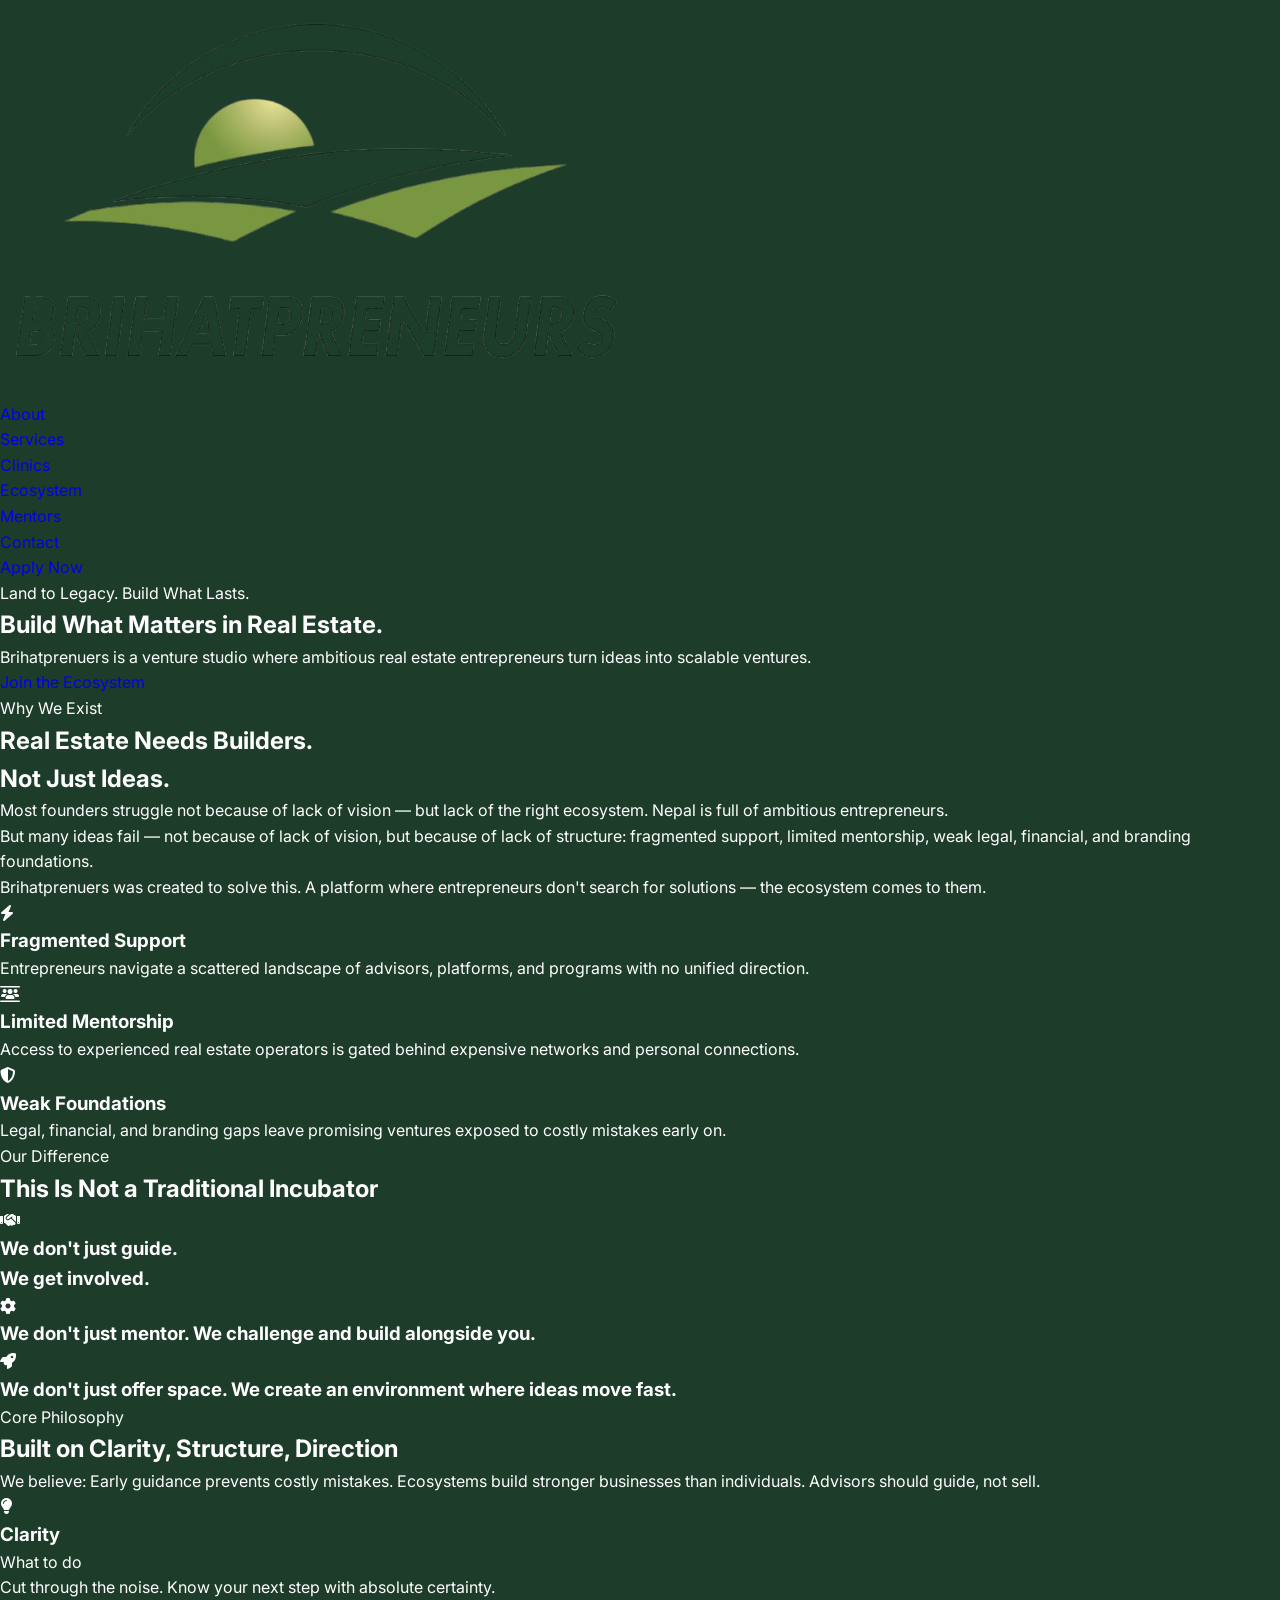
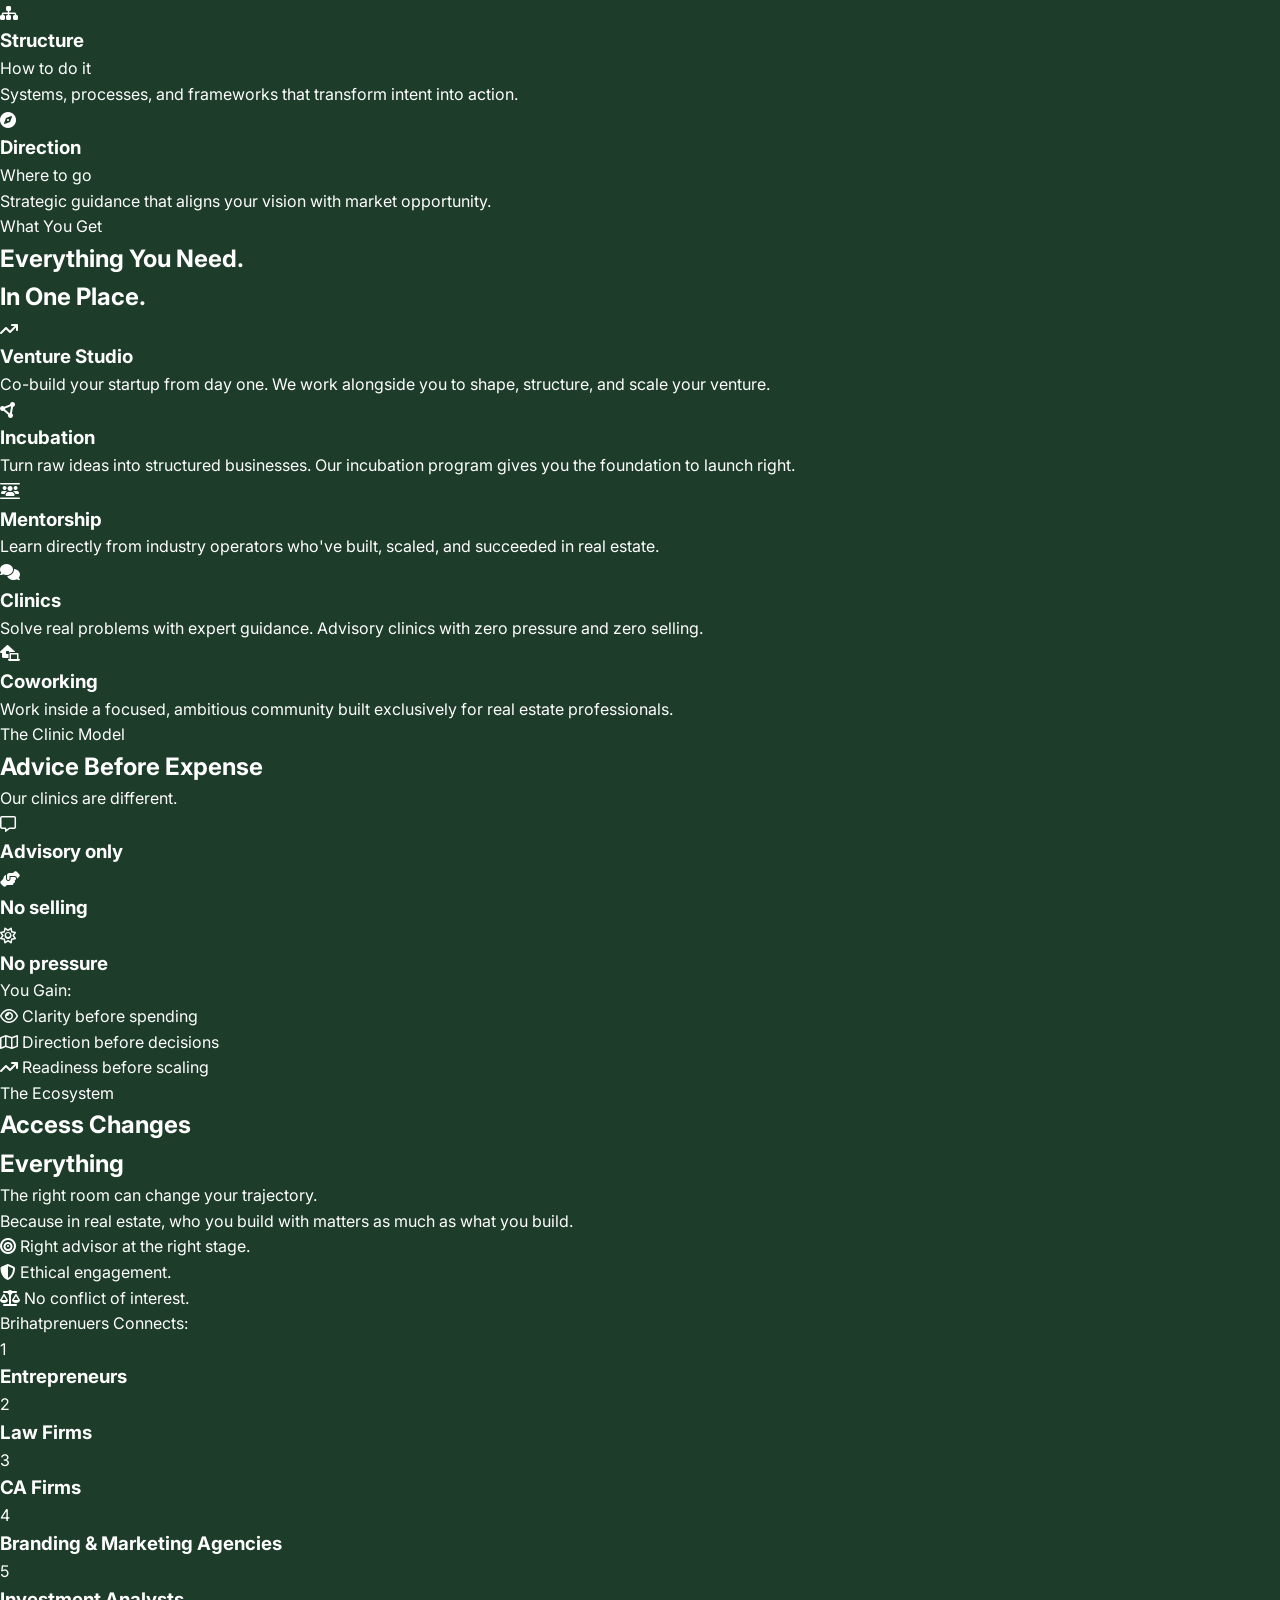
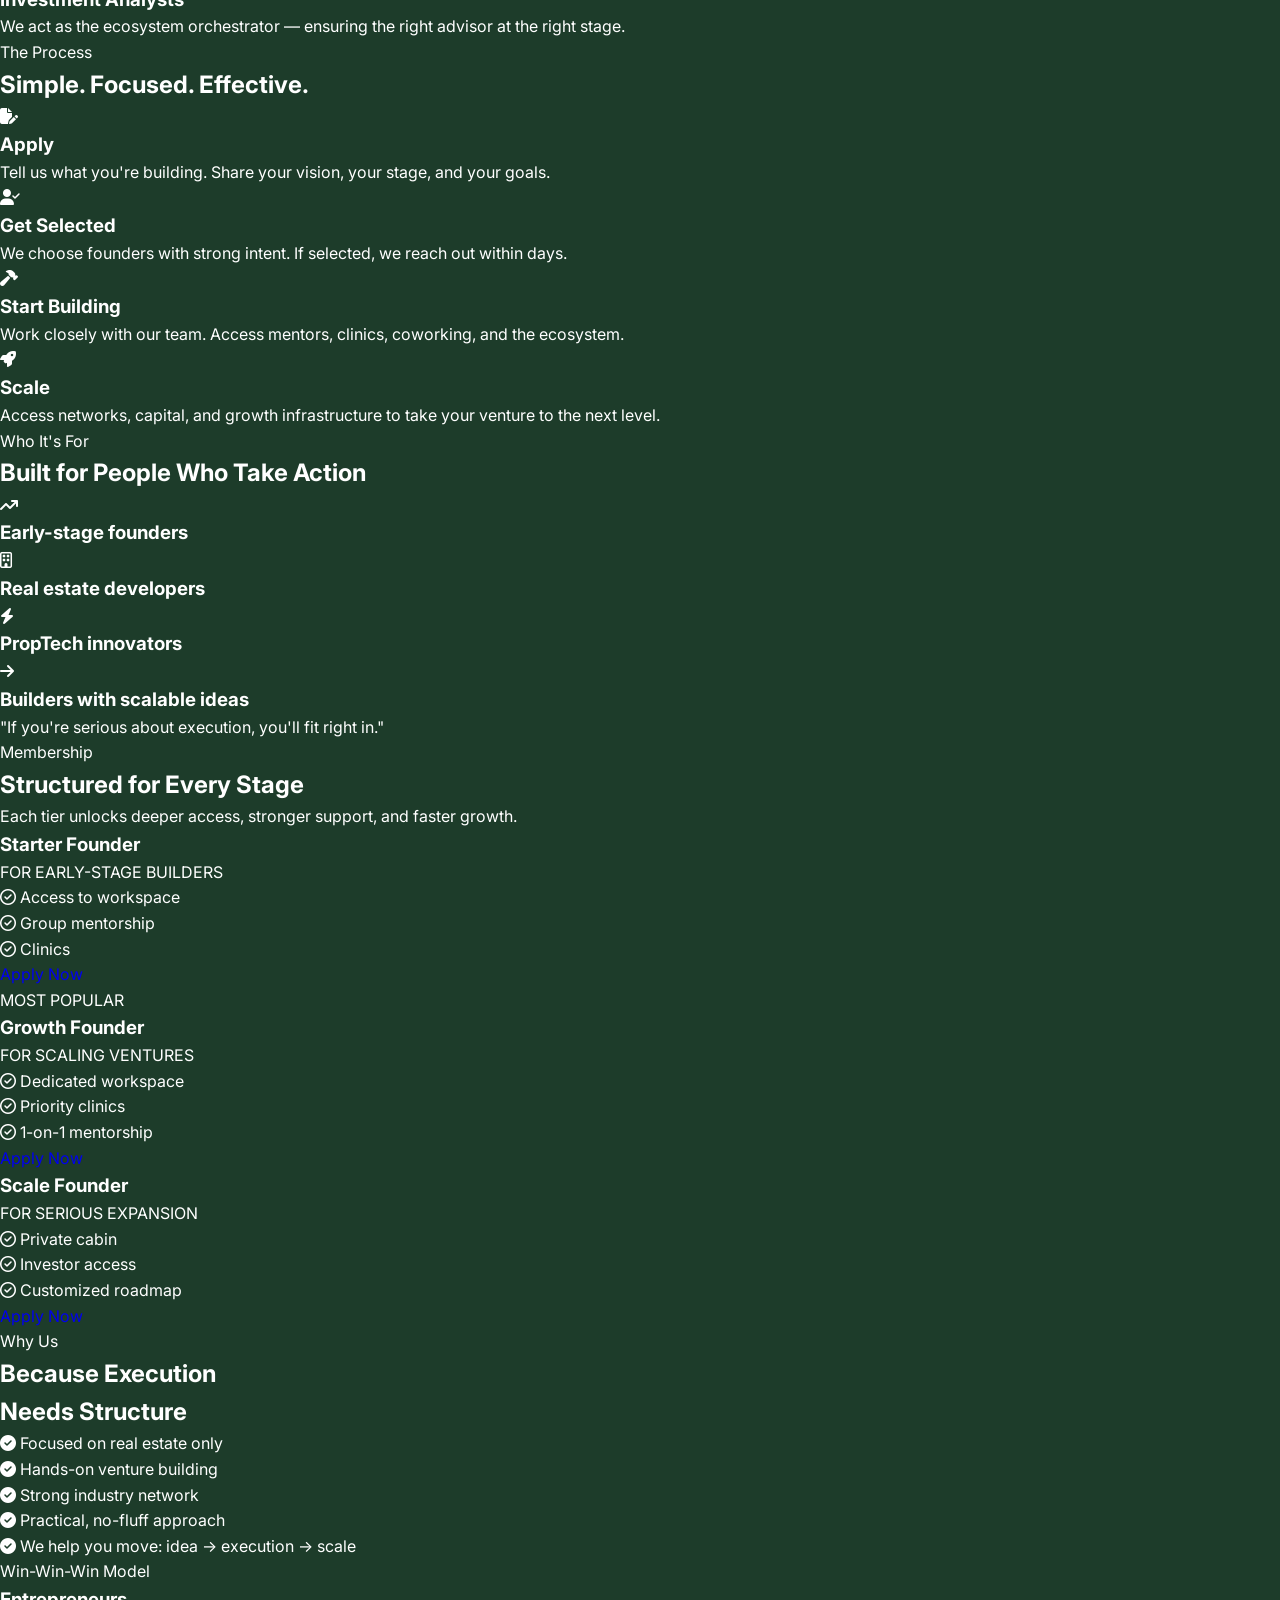
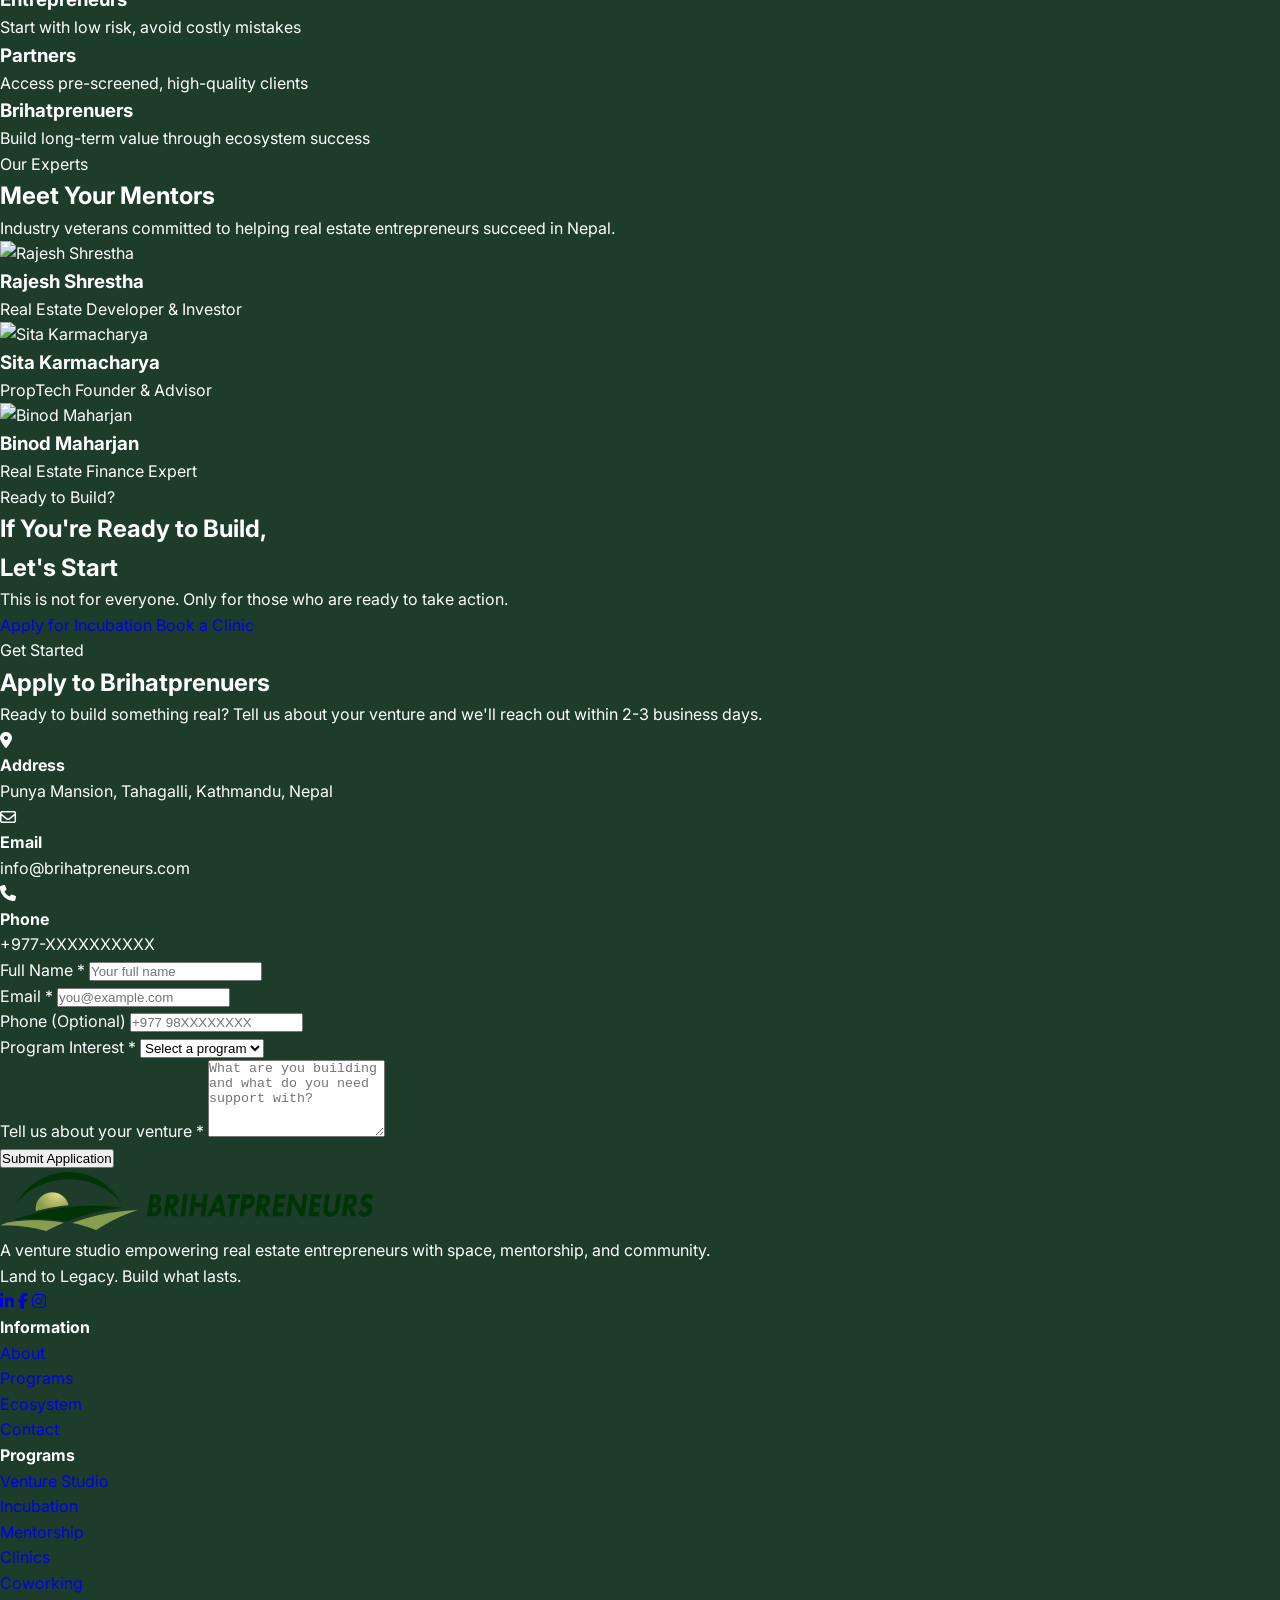
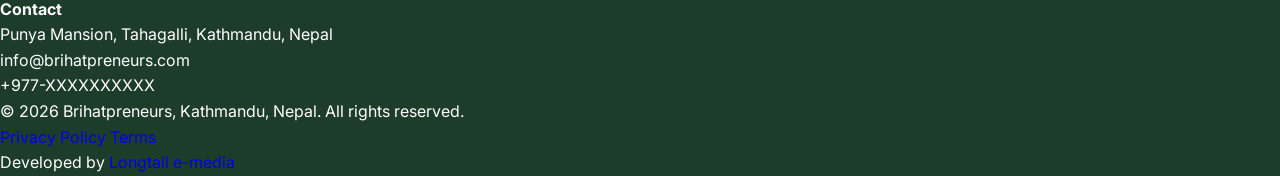
==== commit 86c6d505: "first" ====
--- a/index.html
+++ b/index.html
@@ -44,8 +44,8 @@
     <nav
         class="absolute top-0 left-0 w-full flex justify-between items-center py-4 px-4 sm:px-[5%] md:py-6 lg:py-10 z-50 gap-4">
         <div class="bg-white/90 p-2 px-4 rounded-lg flex items-center shadow-md">
-            <a href="/" class="transition-transform duration-300 hover:scale-105 block">
-                <img src="assets/image/logo.png" class="h-5 sm:h-7 md:h-9 w-auto" alt="Brihatprenuers Logo">
+            <a href="index.html" class="transition-transform duration-300 hover:scale-105 block">
+                <img src="assets/image/brihat_logo_nobg.png" class="h-10 sm:h-14 md:h-20 w-auto" alt="Brihatprenuers Logo">
             </a>
         </div>
         <ul class="hidden lg:flex list-none gap-10 transition-all">
@@ -171,7 +171,7 @@
                         Difference</span>
                     <h2
                         class="font-['Outfit'] text-[clamp(2rem,5vw,3.5rem)] font-bold leading-tight max-w-[900px] mx-auto text-white">
-                        This Is Not a Traditional Incubator</h2>
+                        This Is Not a <span class="text-gold italic">Traditional Incubator</span></h2>
                 </div>
                 <div class="grid grid-cols-1 md:grid-cols-2 lg:grid-cols-3 gap-8">
                     <div
@@ -186,7 +186,7 @@
                     <div
                         class="bg-white/5 border border-white/10 p-14 px-10 rounded-2xl text-left transition-all duration-300 h-full flex flex-col justify-between backdrop-blur-sm hover:bg-white/10 hover:border-gold hover:-translate-y-2.5">
                         <div class="w-20 h-20 flex items-center justify-center text-gold mb-8">
-                            <i class="fa-solid fa-hammer text-5xl"></i>
+                            <i class="fa-solid fa-gear text-5xl"></i>
                         </div>
                         <h3 class="text-[1.4rem] leading-relaxed font-medium mb-8 text-white opacity-95 flex-grow">We
                             don't just mentor. We challenge and build alongside you.</h3>
@@ -626,8 +626,8 @@
                 <div class="flex flex-col lg:flex-row gap-16 lg:gap-24 items-center">
                     <div class="why-us-content flex-1 text-center lg:text-left">
                         <span class="sub-label">Why Us</span>
-                        <h2 class="text-4xl md:text-5xl font-bold mt-4 leading-tight text-gold">Because Execution Needs <br> <span
-                                class="italic text-dark-green">Structure</span></h2>
+                        <h2 class="font-['Outfit'] text-[clamp(2rem,5vw,3.5rem)] font-bold mt-4 leading-[1.1] text-dark-green">Because Execution  <br> <span
+                                class="italic opacity-90"> Needs Structure</span></h2>
                         <ul class="why-us-list mt-8 flex flex-col gap-6 text-lg text-gray-700">
                             <li class="flex items-center gap-4 justify-center lg:justify-start">
                                 <i class="fa-solid fa-circle-check text-gold w-6 h-6 text-lg"></i>
@@ -653,9 +653,11 @@
                         </ul>
                     </div>
                     <div class="win-model flex-1 bg-[#fcfcfc] p-10 lg:p-16 rounded-3xl border border-black/5 shadow-sm">
-                        <span
-                            class="block uppercase font-bold text-xs tracking-[2px] text-gray-400 mb-12 text-center">Win-Win-Win
-                            Model</span>
+                        <div class="mb-12">
+                            <span class="block w-full text-center p-5 font-bold border-2 border-gold text-gold rounded-lg uppercase tracking-[2px]">
+                                Win-Win-Win Model
+                            </span>
+                        </div>
                         <div class="flex flex-col gap-6">
                             <div
                                 class="model-card bg-white p-8 rounded-2xl shadow-sm border-l-4 border-gold transition-all duration-300 hover:translate-x-2 hover:shadow-md">
@@ -681,9 +683,9 @@
         <section class="mentors py-24 px-[5%] bg-[#fcfcfc]" id="mentors">
             <div class="container mx-auto">
                 <div class="section-header text-center mb-16">
-                    <span class="sub-label">Our Experts</span>
-                    <h2 class="text-4xl md:text-5xl font-bold mt-4 text-gold">Meet Your Mentors</h2>
-                    <p class="section-desc mt-4 text-gray-600 max-w-2xl mx-auto">Industry veterans committed to helping
+                    <span class="sub-label text-gold">Our Experts</span>
+                    <h2 class="font-['Outfit'] text-[clamp(2rem,5vw,3.5rem)] font-bold mt-4 text-dark-green">Meet Your Mentors</h2>
+                    <p class="text-gray-600 max-w-3xl mx-auto text-[1.1rem] text-[#666] mt-4">Industry veterans committed to helping
                         real estate entrepreneurs succeed in Nepal.</p>
                 </div>
 
@@ -693,7 +695,7 @@
                         <div class="h-[300px] overflow-hidden">
                             <img src="https://images.unsplash.com/photo-1560250097-0b93528c311a?auto=format&fit=crop&w=400&q=80"
                                 alt="Rajesh Shrestha"
-                                class="w-full h-full object-cover transition-transform duration-300 hover:scale-105">
+                                class="w-full h-full object-cover object-top transition-transform duration-300 hover:scale-105">
                         </div>
                         <div class="p-8 text-center">
                             <h3 class="text-xl font-bold mb-2 text-dark-green">Rajesh Shrestha</h3>
@@ -706,7 +708,7 @@
                         <div class="h-[300px] overflow-hidden">
                             <img src="https://images.unsplash.com/photo-1573496359142-b8d87734a5a2?auto=format&fit=crop&w=400&q=80"
                                 alt="Sita Karmacharya"
-                                class="w-full h-full object-cover transition-transform duration-300 hover:scale-105">
+                                class="w-full h-full object-cover object-top transition-transform duration-300 hover:scale-105">
                         </div>
                         <div class="p-8 text-center">
                             <h3 class="text-xl font-bold mb-2 text-dark-green">Sita Karmacharya</h3>
@@ -719,7 +721,7 @@
                         <div class="h-[300px] overflow-hidden">
                             <img src="https://images.unsplash.com/photo-1472099645785-5658abf4ff4e?auto=format&fit=crop&w=400&q=80"
                                 alt="Binod Maharjan"
-                                class="w-full h-full object-cover transition-transform duration-300 hover:scale-105">
+                                class="w-full h-full object-cover object-top transition-transform duration-300 hover:scale-105">
                         </div>
                         <div class="p-8 text-center">
                             <h3 class="text-xl font-bold mb-2 text-dark-green">Binod Maharjan</h3>
@@ -758,7 +760,7 @@
                 <div class="grid grid-cols-1 lg:grid-cols-[1fr,1.2fr] gap-16 lg:gap-24 items-start">
                     <div class="contact-info">
                         <span class="sub-label">Get Started</span>
-                        <h2 class="text-4xl md:text-5xl font-bold mt-4 leading-tight">Apply to Brihatprenuers</h2>
+                        <h2 class="text-4xl md:text-5xl font-bold mt-4 leading-tight font-['Outfit'] text-[clamp(2rem,5vw,3.5rem)] font-bold mt-4 leading-[1.1] text-dark-green">Apply to Brihatprenuers</h2>
                         <p class="mt-6 text-lg text-gray-600 max-w-md mb-12">Ready to build something real? Tell us
                             about your venture and we'll reach out within 2-3 business days.</p>
 
@@ -891,7 +893,7 @@
 
                 <div class="flex-[2] grid grid-cols-1 sm:grid-cols-2 md:grid-cols-3 gap-10">    
                     <div>
-                        <h4 class="font-['Outfit'] text-[1.3rem] mb-8 font-semibold">Navigation</h4>
+                        <h4 class="font-['Outfit'] text-[1.3rem] mb-8 font-semibold">Information</h4>
                         <ul class="list-none p-0 flex flex-col gap-4">
                             <li><a href="#about"
                                     class="text-[0.95rem] text-white/70 transition-all duration-300 hover:text-gold hover:translate-x-1.5 block">About</a>
@@ -962,6 +964,48 @@
     </footer>
 
 
+    <script>
+        let lastScrollTop = 0;
+        const navbar = document.querySelector('nav');
+        
+        if (navbar) {
+            navbar.style.transition = 'transform 0.3s ease-in-out, background-color 0.3s ease-in-out';
+
+            window.addEventListener('scroll', function() {
+                let scrollTop = window.pageYOffset || document.documentElement.scrollTop;
+                
+                // At the very top, revert to absolute so there's no visual jump
+                if (scrollTop <= 10) {
+                    navbar.classList.add('absolute');
+                    navbar.classList.remove('fixed', 'bg-dark-green', 'shadow-lg');
+                    navbar.style.transform = 'translateY(0)';
+                } 
+                // Wait until we scroll past a threshold (~200px) before activating the sticky behavior
+                else if (scrollTop > 200) {
+                    // Activate fixed positioning if not already active
+                    if (!navbar.classList.contains('fixed')) {
+                        navbar.classList.add('fixed', 'bg-dark-green', 'shadow-lg');
+                        navbar.classList.remove('absolute');
+                        // Ensure it hides instantly when first taking over, to prevent a flash
+                        navbar.style.transition = 'none';
+                        navbar.style.transform = 'translateY(-100%)';
+                        // Force reflow and restore transition
+                        navbar.offsetHeight;
+                        navbar.style.transition = 'transform 0.3s ease-in-out, background-color 0.3s ease-in-out';
+                    }
+                    
+                    if (scrollTop > lastScrollTop) {
+                        // Scrolling down: hide it
+                        navbar.style.transform = 'translateY(-100%)';
+                    } else {
+                        // Scrolling up: show it
+                        navbar.style.transform = 'translateY(0)';
+                    }
+                }
+                lastScrollTop = scrollTop;
+            });
+        }
+    </script>
 </body>
 
 </html>
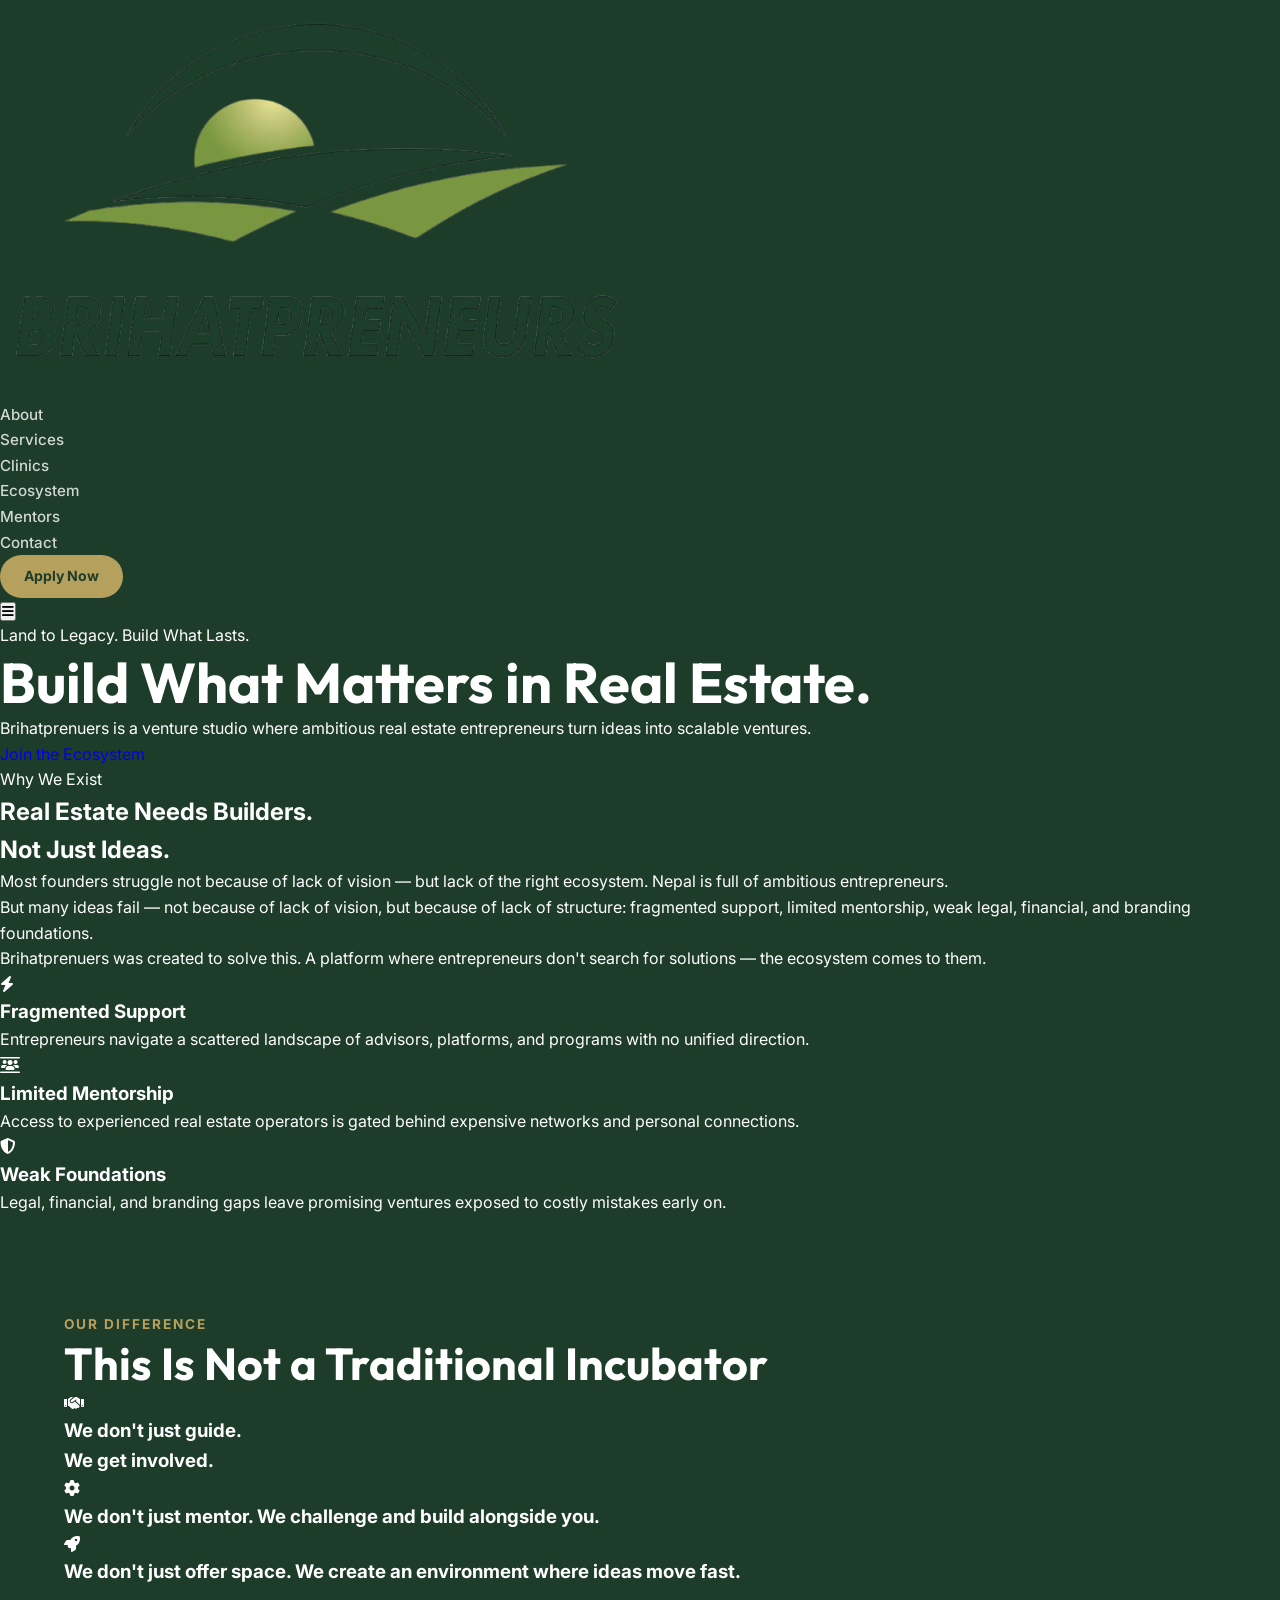
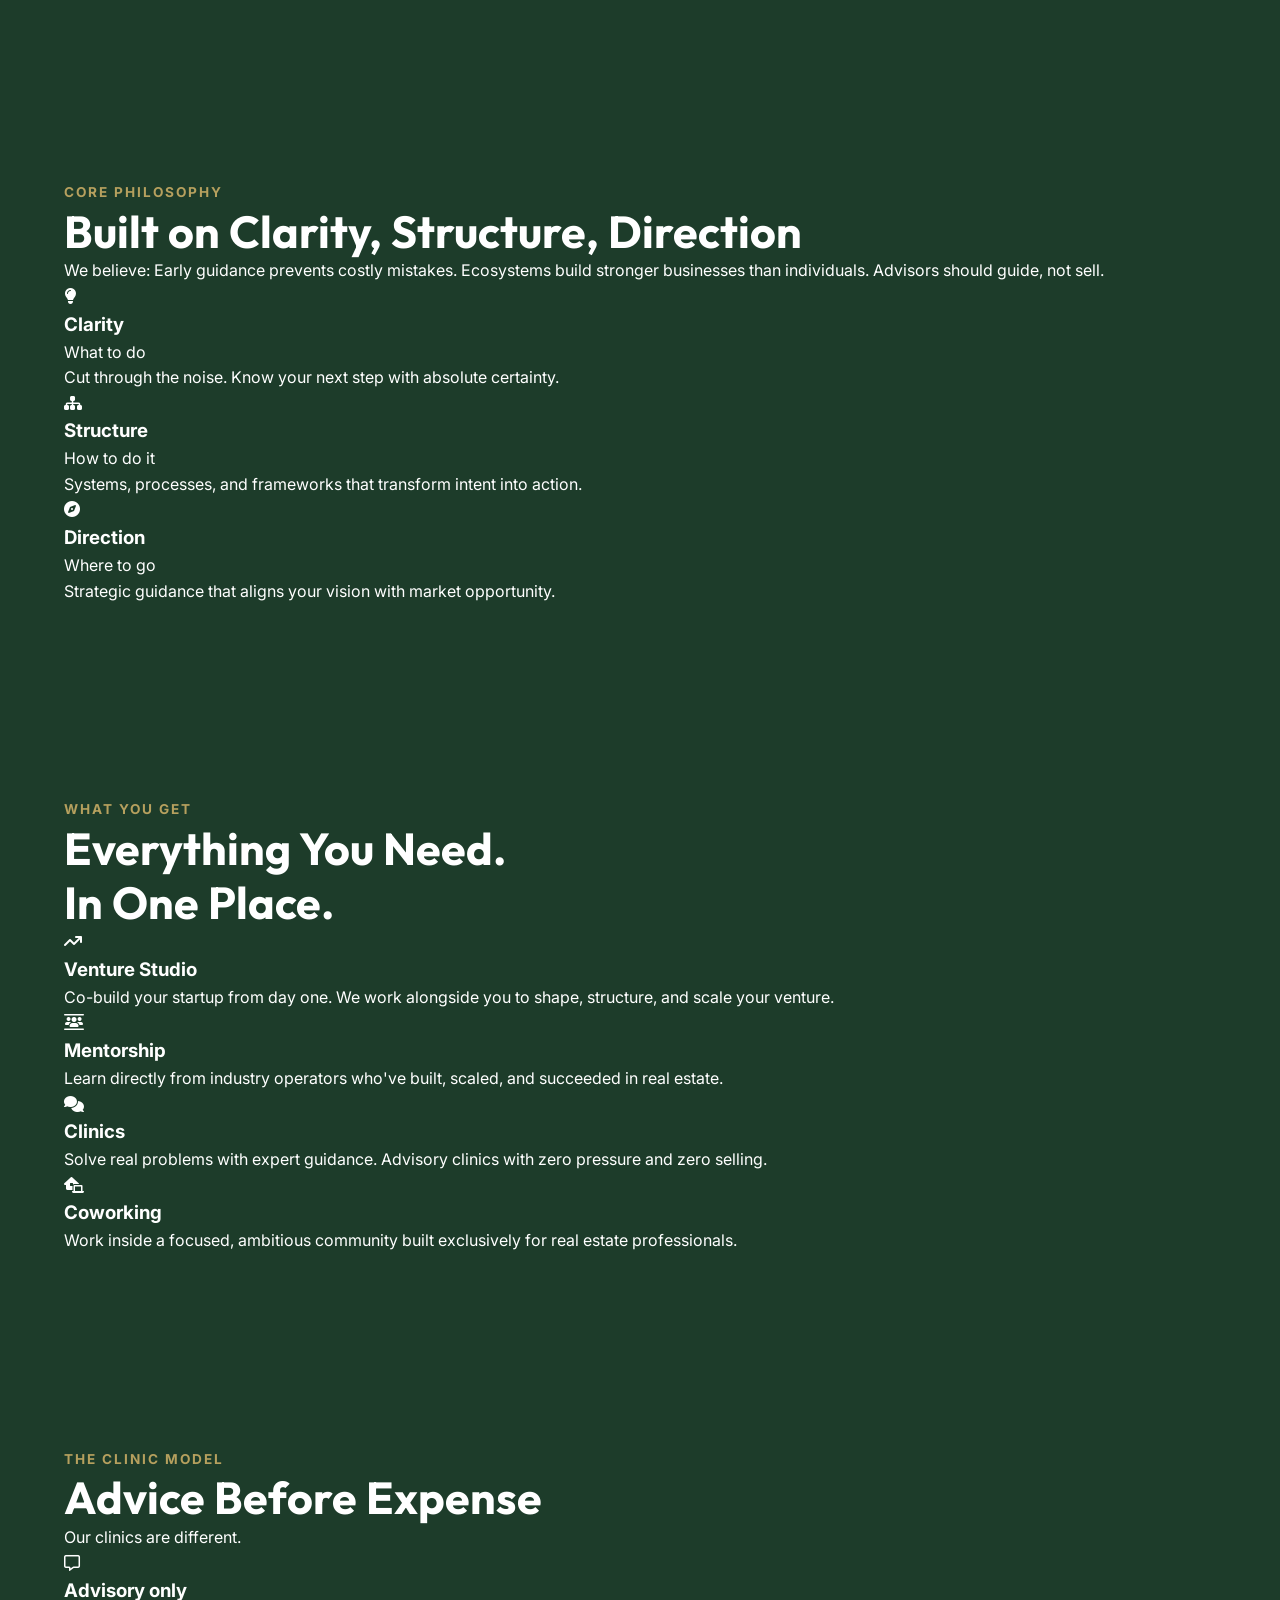
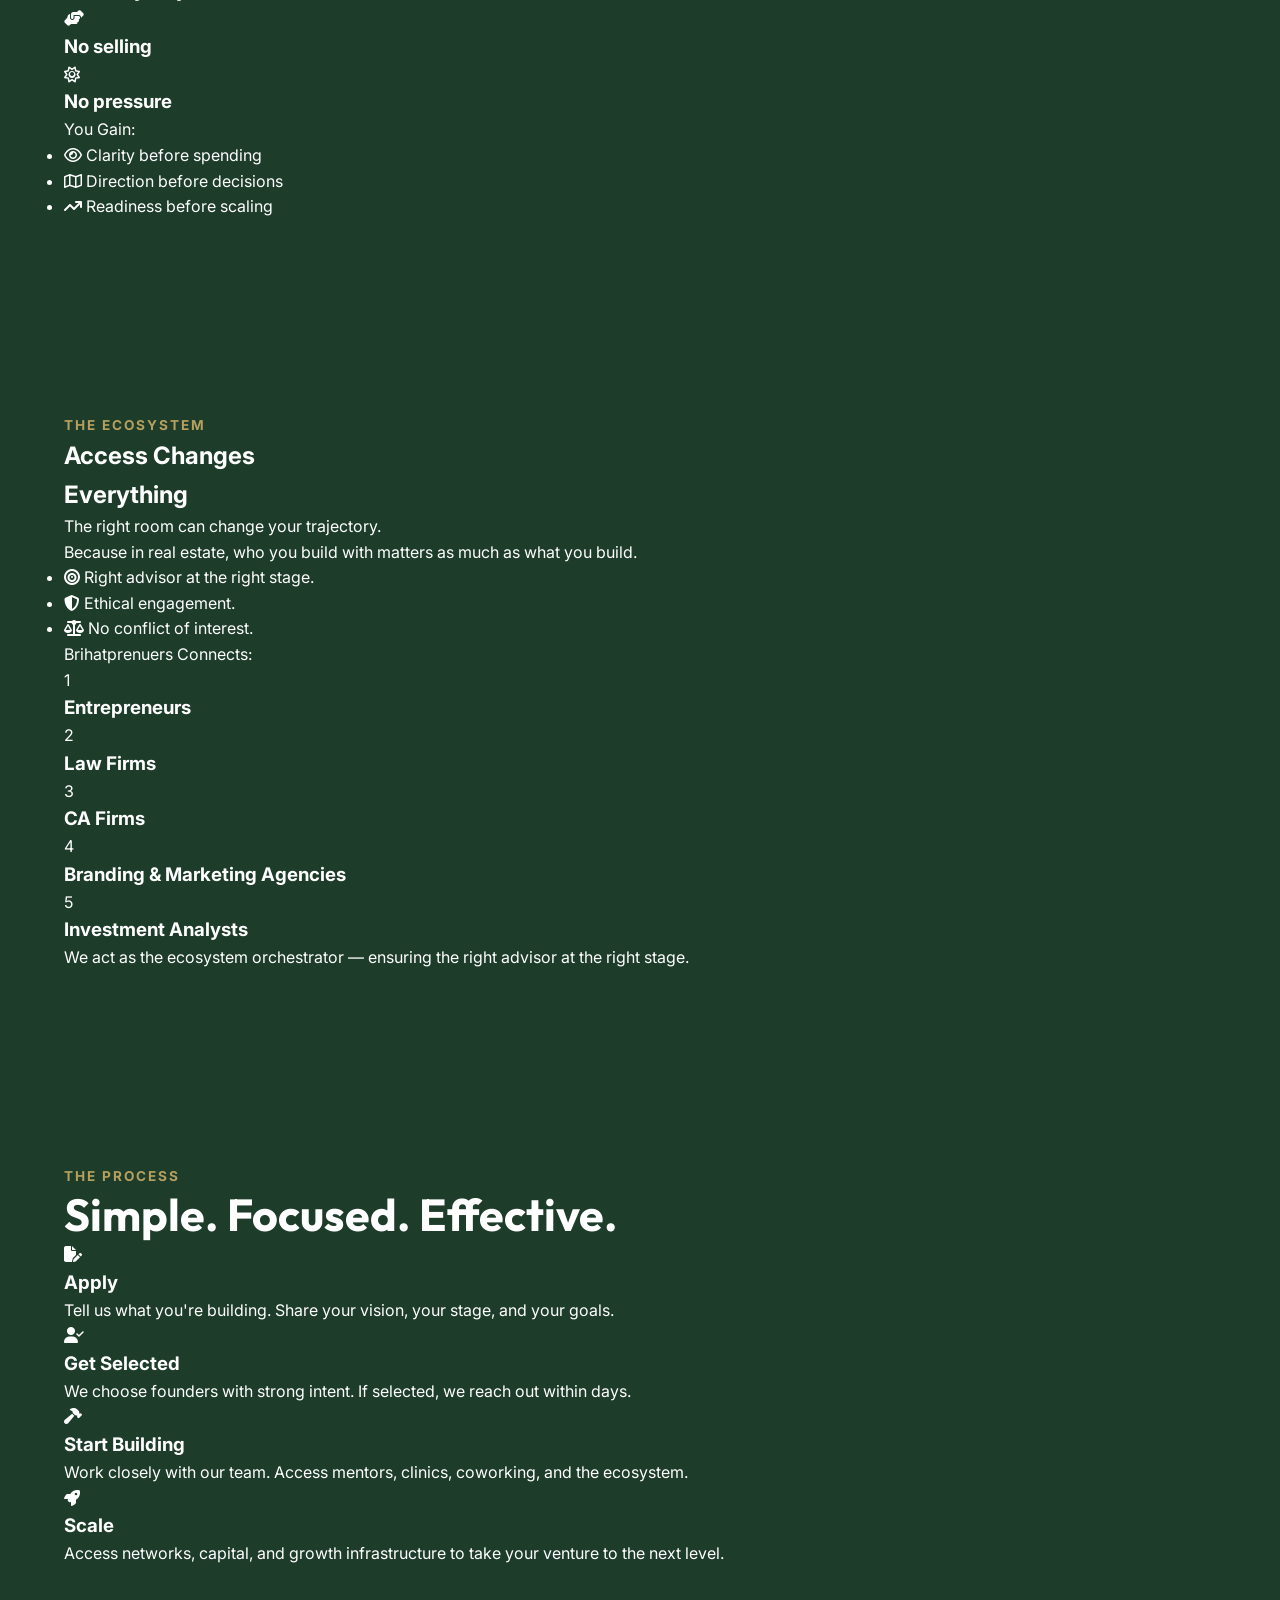
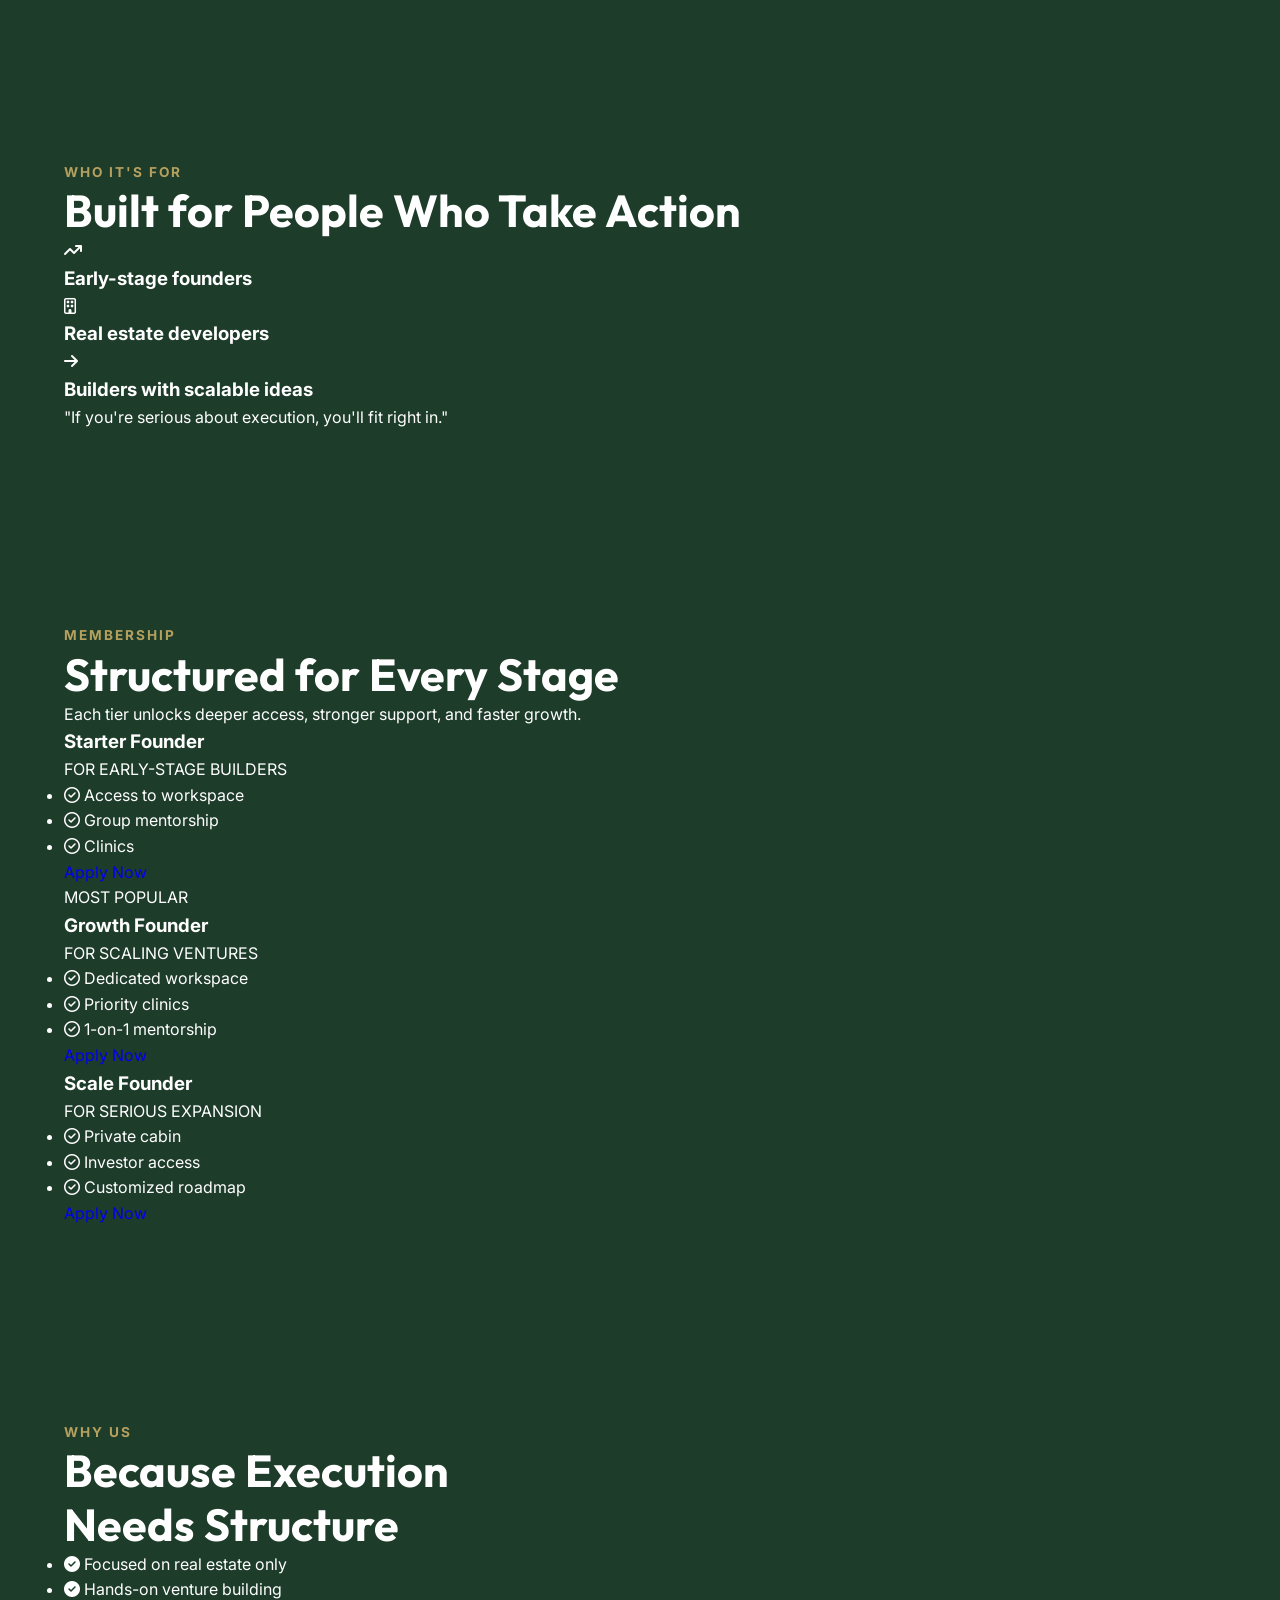
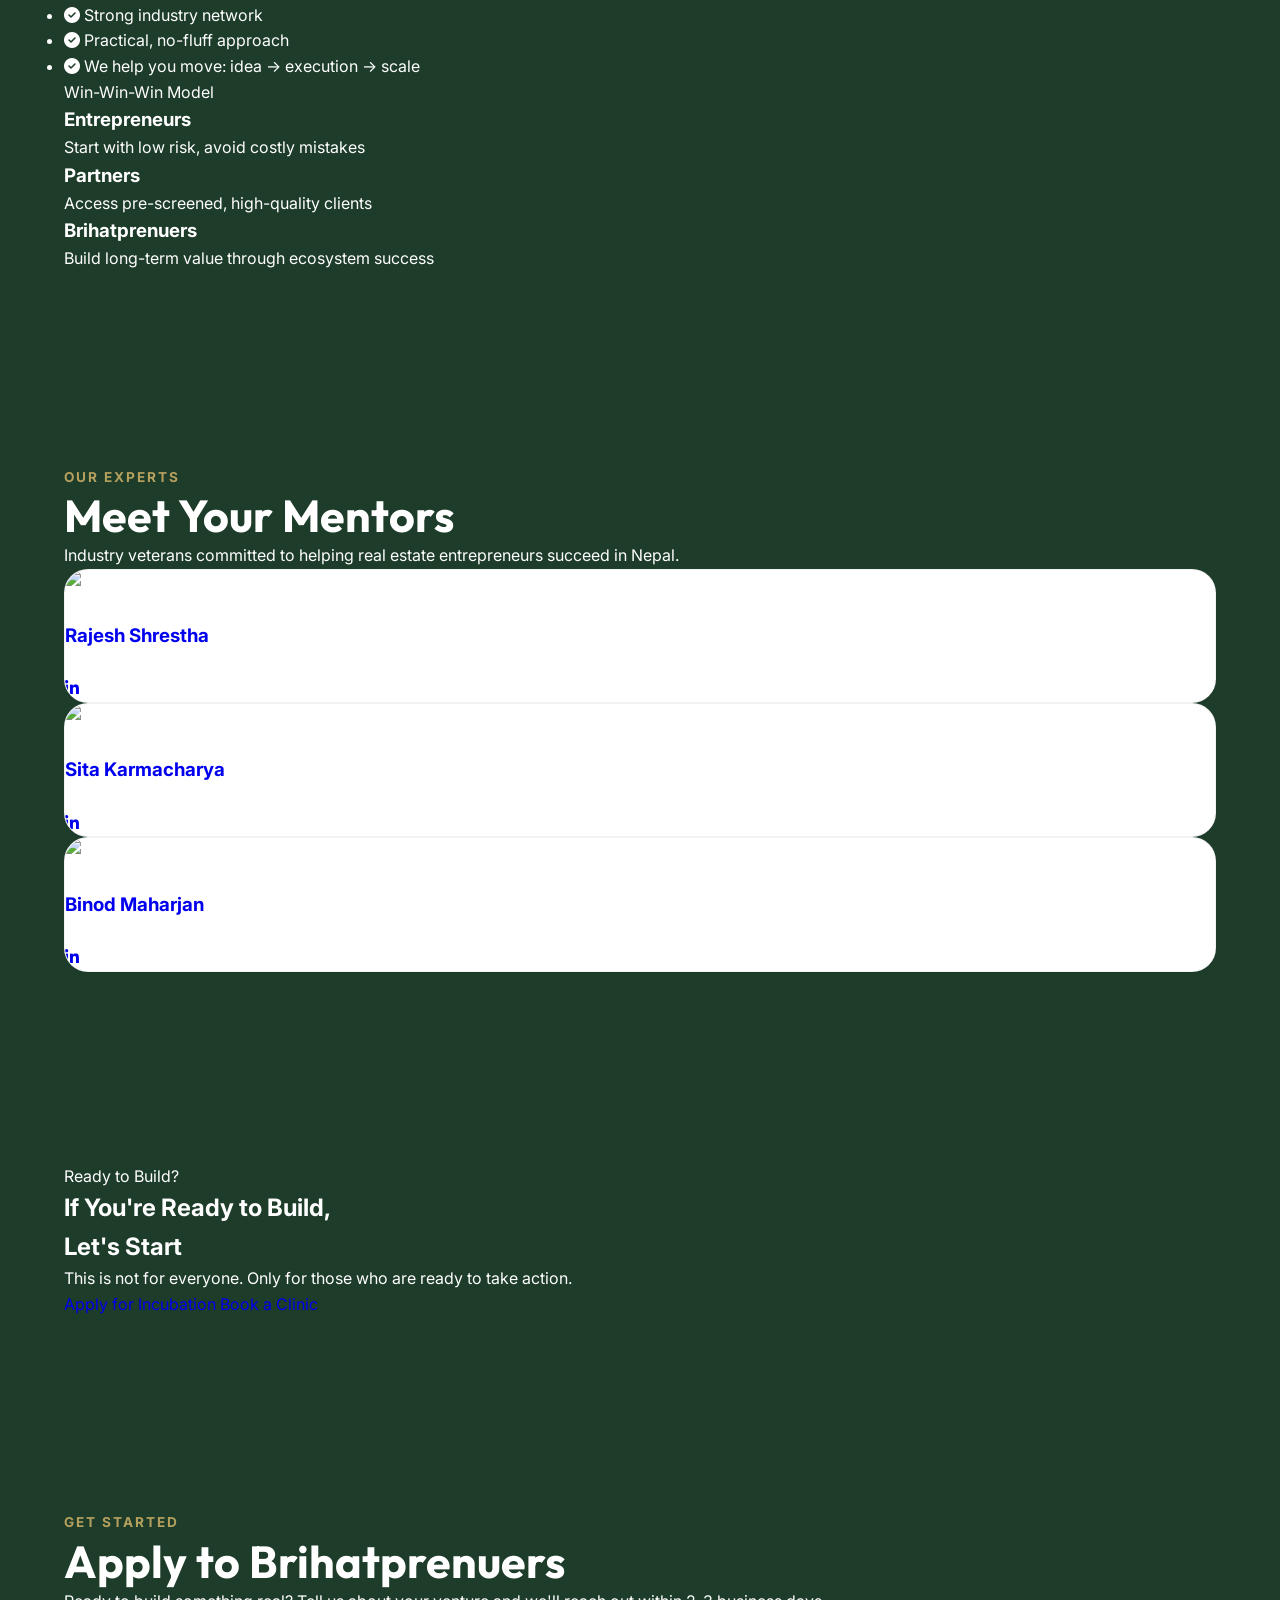
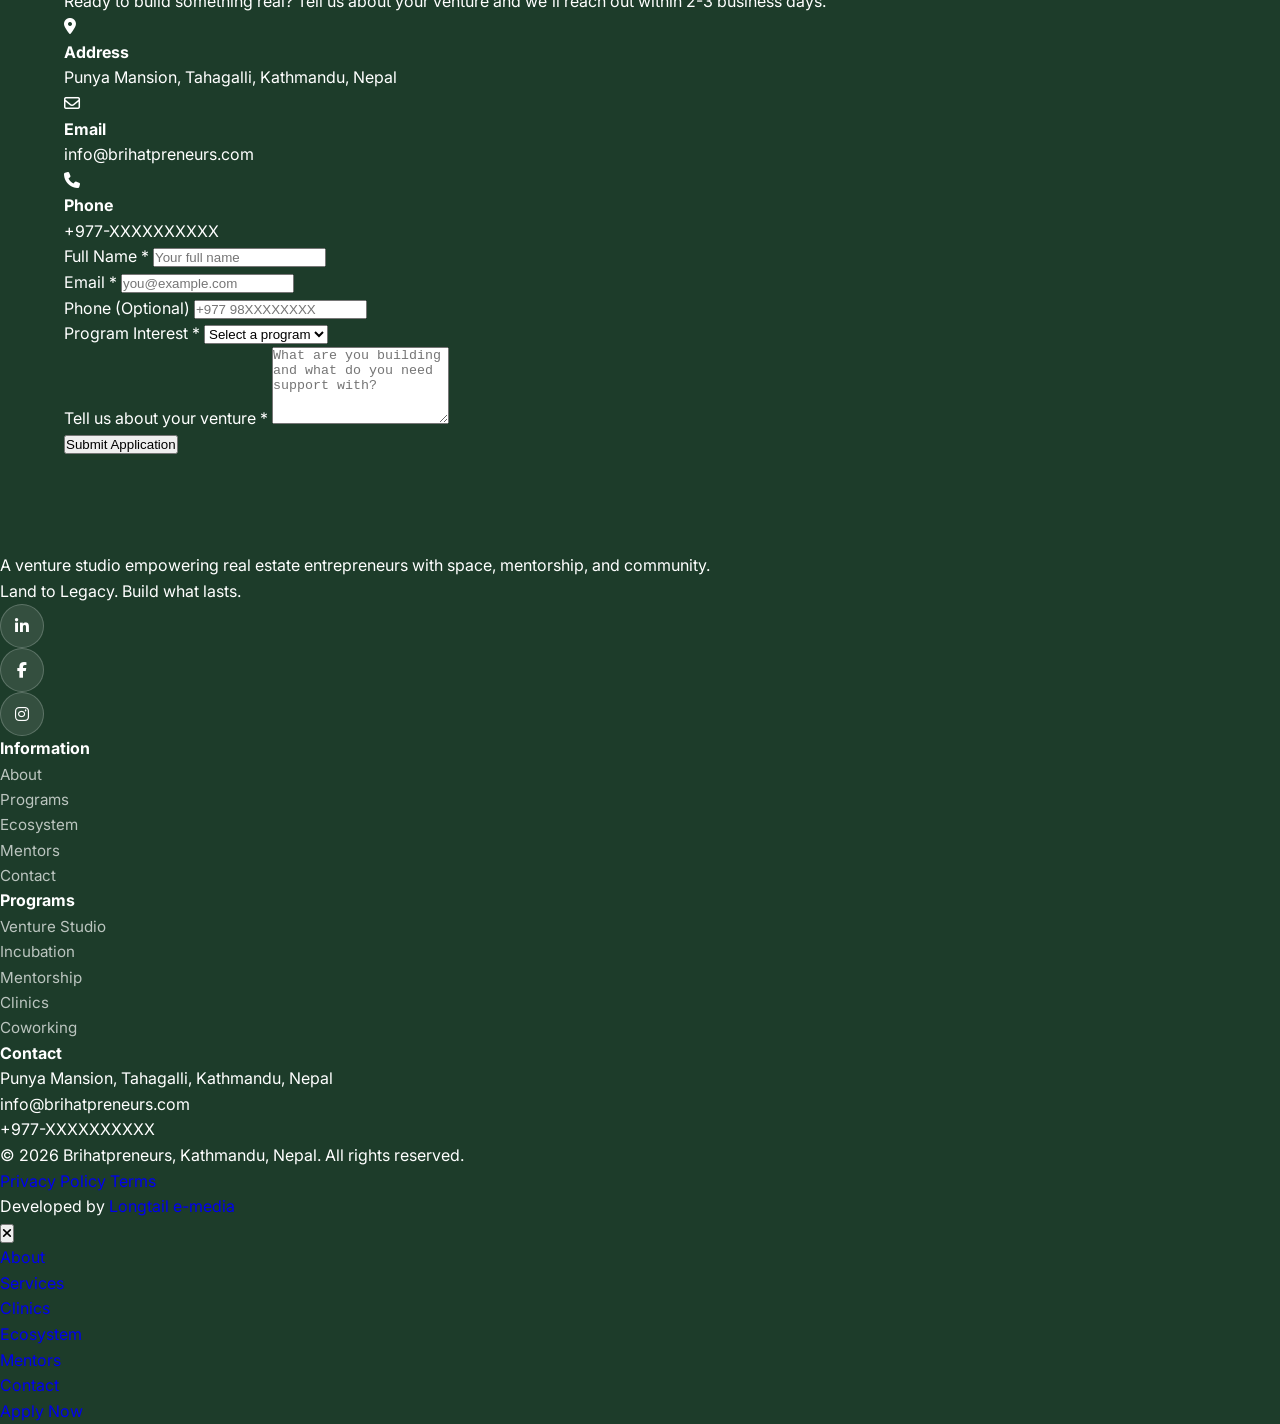
==== commit 3e7de3d3: "added_applypage" ====
--- a/index.html
+++ b/index.html
@@ -5,6 +5,7 @@
     <meta charset="UTF-8">
     <meta name="viewport" content="width=device-width, initial-scale=1.0">
     <title>Brihatprenuers | Real Estate Venture Studio</title>
+    <link rel="icon" type="image/png" href="assets/image/brihat_logo_nobg.png">
     <link rel="stylesheet" href="assets/css/index.css">
     <script src="https://cdn.tailwindcss.com"></script>
     <script>
@@ -15,6 +16,7 @@
                         'dark-green': '#1D3C2A',
                         'light-green': '#749444',
                         'gold': '#B6A05E',
+                        'primary': '#1D3C2A',
                     },
                     keyframes: {
                         fadeSlideshow: {
@@ -41,41 +43,40 @@
 </head>
 
 <body>
-    <nav
-        class="absolute top-0 left-0 w-full flex justify-between items-center py-4 px-4 sm:px-[5%] md:py-6 lg:py-10 z-50 gap-4">
+    <!-- nav -->
+       <nav class="absolute top-0 left-0 w-full flex justify-between items-center py-3 px-3 sm:px-[5%] md:py-3 lg:py-3 z-50 gap-4">
         <div class="bg-white/90 p-2 px-4 rounded-lg flex items-center shadow-md">
             <a href="index.html" class="transition-transform duration-300 hover:scale-105 block">
                 <img src="assets/image/brihat_logo_nobg.png" class="h-10 sm:h-14 md:h-20 w-auto" alt="Brihatprenuers Logo">
             </a>
         </div>
         <ul class="hidden lg:flex list-none gap-10 transition-all">
-            <li><a href="#about"
-                    class="text-white font-medium text-[0.95rem] opacity-80 hover:opacity-100 hover:text-gold transition-all duration-300">About</a>
+            <li><a href="about.html"
+                    class="nav-link">About</a>
             </li>
-            <li><a href="#services"
-                    class="text-white font-medium text-[0.95rem] opacity-80 hover:opacity-100 hover:text-gold transition-all duration-300">Services</a>
+            <li><a href="services.html"
+                    class="nav-link">Services</a>
             </li>
-            <li><a href="#clinics"
-                    class="text-white font-medium text-[0.95rem] opacity-80 hover:opacity-100 hover:text-gold transition-all duration-300">Clinics</a>
+            <li><a href="clinics.html"
+                    class="nav-link">Clinics</a>
             </li>
-            <li><a href="#ecosystem"
-                    class="text-white font-medium text-[0.95rem] opacity-80 hover:opacity-100 hover:text-gold transition-all duration-300">Ecosystem</a>
+            <li><a href="ecosystem.html"
+                    class="nav-link">Ecosystem</a>
             </li>
-            <li><a href="#mentors"
-                    class="text-white font-medium text-[0.95rem] opacity-80 hover:opacity-100 hover:text-gold transition-all duration-300">Mentors</a>
+            <li><a href="mentors.html"
+                    class="nav-link">Mentors</a>
             </li>
-            <li><a href="#contact"
-                    class="text-white font-medium text-[0.95rem] opacity-80 hover:opacity-100 hover:text-gold transition-all duration-300">Contact</a>
+            <li><a href="contact.html"
+                    class="nav-link">Contact</a>
             </li>
         </ul>
         <div class="nav-cta">
-            <a href="#"
-                class="bg-black text-white py-2 px-5 sm:py-2.5 sm:px-6 rounded-full font-semibold text-sm transition-all duration-300 whitespace-nowrap inline-block hover:bg-gold hover:text-dark-green">Apply
-                Now</a>
+            <a href="apply.html" class="btn-pill">Apply Now</a>
         </div>
     </nav>
 
     <main>
+        <!-- hero -->
         <section
             class="hero relative h-screen w-full flex flex-col justify-center items-center text-center px-4 overflow-hidden before:content-[''] before:absolute before:inset-0 before:bg-[radial-gradient(circle,rgba(29,60,42,0.3)0%,rgba(29,60,42,0.7)100%)] before:z-10">
             <div class="slideshow absolute inset-0 z-0">
@@ -90,22 +91,21 @@
                 <span
                     class="inline-block py-2 px-6 border-[1.5px] border-white rounded-[50px] text-xs sm:text-sm font-bold tracking-[2px] mb-8 uppercase text-white">Land
                     to Legacy. Build What Lasts.</span>
-                <h1
-                    class="font-['Outfit'] text-[clamp(2rem,10vw,4rem)] md:text-[clamp(2.5rem,8vw,5rem)] leading-[1.1] mb-6 font-bold text-white">
+                <h1 class="hero-heading mb-6 text-white">
                     Build <span class="text-gold">What Matters</span> in <span class="text-gold">Real Estate.</span>
                 </h1>
-                <p
-                    class="text-[clamp(1rem,2vw,1.2rem)] mb-12 max-w-[700px] mx-auto opacity-90 text-white leading-relaxed">
+                <p class="text-[1.05rem] md:text-[1.15rem] mb-12 max-w-[700px] mx-auto opacity-90 text-white leading-relaxed">
                     Brihatprenuers is a venture studio where ambitious real estate entrepreneurs turn ideas into
                     scalable ventures.</p>
                 <div class="hero-btns flex gap-6 justify-center flex-wrap">
-                    <a href="#"
+                    <a href="ecosystem.html"
                         class="w-full sm:w-auto py-4 px-10 rounded-lg font-semibold text-base transition-all duration-300 bg-gold text-dark-green hover:brightness-110 hover:-translate-y-1 block">Join
                         the Ecosystem</a>
                 </div>
             </div>
         </section>
-        <section class="why-exist py-20 lg:py-24 px-[5%] bg-[#fcfcfc] text-dark-green">
+        <!-- why exist -->
+        <section class="why-exist py-20 lg:section-padding bg-[#fcfcfc] text-dark-green">
             <div class="max-w-[1300px] mx-auto grid grid-cols-1 lg:grid-cols-2 gap-12 lg:gap-24 items-start">
                 <div class="left-col">
                     <span class="inline-block text-gold uppercase text-[0.85rem] font-bold tracking-[1.5px] mb-6">Why We
@@ -164,13 +164,14 @@
                 </div>
             </div>
         </section>
-        <section class="difference bg-dark-green py-24 px-[5%] text-white text-center" id="about">
+        <!-- difference -->
+        <section class="difference bg-dark-green section-padding text-white text-center" id="about">
             <div class="max-w-[1300px] mx-auto">
                 <div class="mb-20">
-                    <span class="inline-block text-gold uppercase text-[0.85rem] font-bold tracking-[2px] mb-6">Our
+                    <span class="sub-label mb-6">Our
                         Difference</span>
                     <h2
-                        class="font-['Outfit'] text-[clamp(2rem,5vw,3.5rem)] font-bold leading-tight max-w-[900px] mx-auto text-white">
+                        class="section-heading leading-tight max-w-[900px] mx-auto text-white">
                         This Is Not a <span class="text-gold italic">Traditional Incubator</span></h2>
                 </div>
                 <div class="grid grid-cols-1 md:grid-cols-2 lg:grid-cols-3 gap-8">
@@ -204,14 +205,15 @@
                 </div>
             </div>
         </section>
-        <section class="philosophy bg-white py-24 px-[5%] text-dark-green text-center" id="services">
+        <!-- philosophy -->
+        <section class="philosophy bg-white section-padding text-dark-green text-center" id="services">
             <div class="max-w-[1300px] mx-auto">
                 <div class="mb-20">
-                    <span class="inline-block text-gold uppercase text-[0.85rem] font-bold tracking-[2px] mb-6">Core
+                    <span class="sub-label mb-6">Core
                         Philosophy</span>
-                    <h2 class="font-['Outfit'] text-[clamp(2rem,5vw,3.5rem)] font-bold leading-tight mb-8">Built on
+                    <h2 class="section-heading leading-tight mb-8">Built on
                         Clarity, Structure, Direction</h2>
-                    <p class="max-w-[800px] mx-auto text-[1.1rem] text-[#555] leading-relaxed">We believe: Early
+                    <p class="max-w-[800px] mx-auto text-[1rem] md:text-[1.1rem] text-[#555] leading-relaxed">We believe: Early
                         guidance prevents costly mistakes. Ecosystems build stronger businesses than individuals.
                         Advisors should guide, not sell.</p>
                 </div>
@@ -221,7 +223,7 @@
                             class="w-[100px] h-[100px] mx-auto mb-8 flex items-center justify-center bg-[#f9f9f9] rounded-full text-gold transition-all duration-300 group-hover:bg-gold group-hover:text-white group-hover:scale-110">
                             <i class="fa-solid fa-lightbulb text-3xl"></i>
                         </div>
-                        <h3 class="font-['Outfit'] text-[1.8rem] text-dark-green mb-2 font-bold">Clarity</h3>
+                        <h3 class="font-['Outfit'] text-[1.4rem] md:text-[1.6rem] text-dark-green mb-2 font-bold">Clarity</h3>
                         <span class="block uppercase text-gold text-[0.75rem] font-bold tracking-[1.5px] mb-6">What to
                             do</span>
                         <p class="text-[#666] text-base leading-relaxed max-w-[280px] mx-auto">Cut through the noise.
@@ -232,7 +234,7 @@
                             class="w-[100px] h-[100px] mx-auto mb-8 flex items-center justify-center bg-[#f9f9f9] rounded-full text-gold transition-all duration-300 group-hover:bg-gold group-hover:text-white group-hover:scale-110">
                             <i class="fa-solid fa-sitemap text-3xl"></i>
                         </div>
-                        <h3 class="font-['Outfit'] text-[1.8rem] text-dark-green mb-2 font-bold">Structure</h3>
+                        <h3 class="font-['Outfit'] text-[1.4rem] md:text-[1.6rem] text-dark-green mb-2 font-bold">Structure</h3>
                         <span class="block uppercase text-gold text-[0.75rem] font-bold tracking-[1.5px] mb-6">How to do
                             it</span>
                         <p class="text-[#666] text-base leading-relaxed max-w-[280px] mx-auto">Systems, processes, and
@@ -243,7 +245,7 @@
                             class="w-[100px] h-[100px] mx-auto mb-8 flex items-center justify-center bg-[#f9f9f9] rounded-full text-gold transition-all duration-300 group-hover:bg-gold group-hover:text-white group-hover:scale-110">
                             <i class="fa-solid fa-compass text-3xl"></i>
                         </div>
-                        <h3 class="font-['Outfit'] text-[1.8rem] text-dark-green mb-2 font-bold">Direction</h3>
+                        <h3 class="font-['Outfit'] text-[1.4rem] md:text-[1.6rem] text-dark-green mb-2 font-bold">Direction</h3>
                         <span class="block uppercase text-gold text-[0.75rem] font-bold tracking-[1.5px] mb-6">Where to
                             go</span>
                         <p class="text-[#666] text-base leading-relaxed max-w-[280px] mx-auto">Strategic guidance that
@@ -252,16 +254,17 @@
                 </div>
             </div>
         </section>
-        <section class="what-you-get bg-dark-green py-24 px-[5%] text-white text-center">
+        <!-- what you get -->
+        <section class="what-you-get bg-dark-green section-padding text-white text-center">
             <div class="max-w-[1400px] mx-auto">
                 <div class="mb-20">
-                    <span class="inline-block text-gold uppercase text-[0.85rem] font-bold tracking-[2px] mb-6">What You
+                    <span class="sub-label mb-6">What You
                         Get</span>
-                    <h2 class="font-['Outfit'] text-[clamp(2rem,5vw,3.5rem)] font-bold text-white">Everything You Need.
+                    <h2 class="section-heading text-white">Everything You Need.
                         <br> <span class="italic opacity-90 text-gold">In One Place.</span>
                     </h2>
                 </div>
-                <div class="grid grid-cols-1 md:grid-cols-2 lg:grid-cols-3 xl:grid-cols-5 gap-5">
+                <div class="grid grid-cols-1 md:grid-cols-2 lg:grid-cols-4 gap-5 justify-items-center max-w-[1100px] mx-auto">
                     <div
                         class="bg-white p-12 px-6 rounded-2xl text-left transition-all duration-300 border border-transparent shadow-[0_10px_30px_rgba(0,0,0,0.1)] hover:-translate-y-2.5 hover:border-gold hover:shadow-[0_20px_40px_rgba(0,0,0,0.2)]">
                         <div class="mb-8 text-dark-green">
@@ -271,7 +274,7 @@
                         <p class="text-[#444] text-[0.9rem] leading-relaxed">Co-build your startup from day one. We work
                             alongside you to shape, structure, and scale your venture.</p>
                     </div>
-                    <div
+                    <!-- <div
                         class="bg-white p-12 px-6 rounded-2xl text-left transition-all duration-300 border border-transparent shadow-[0_10px_30px_rgba(0,0,0,0.1)] hover:-translate-y-2.5 hover:border-gold hover:shadow-[0_20px_40px_rgba(0,0,0,0.2)]">
                         <div class="mb-8 text-dark-green">
                             <i class="fa-solid fa-circle-nodes w-10 h-10 text-2xl"></i>
@@ -279,7 +282,7 @@
                         <h3 class="font-['Outfit'] text-[1.4rem] text-dark-green mb-4 font-bold">Incubation</h3>
                         <p class="text-[#444] text-[0.9rem] leading-relaxed">Turn raw ideas into structured businesses.
                             Our incubation program gives you the foundation to launch right.</p>
-                    </div>
+                    </div> -->
                     <div
                         class="bg-white p-12 px-6 rounded-2xl text-left transition-all duration-300 border border-transparent shadow-[0_10px_30px_rgba(0,0,0,0.1)] hover:-translate-y-2.5 hover:border-gold hover:shadow-[0_20px_40px_rgba(0,0,0,0.2)]">
                         <div class="mb-8 text-dark-green">
@@ -310,12 +313,13 @@
                 </div>
             </div>
         </section>
-        <section class="clinic-model bg-white py-24 px-[5%] text-dark-green text-center" id="clinics">
+        <!-- clinic model -->
+        <section class="clinic-model bg-white section-padding text-dark-green text-center" id="clinics">
             <div class="max-w-[1200px] mx-auto">
                 <div class="mb-20">
-                    <span class="inline-block text-gold uppercase text-[0.85rem] font-bold tracking-[2px] mb-6">The
+                    <span class="sub-label mb-6">The
                         Clinic Model</span>
-                    <h2 class="font-['Outfit'] text-[clamp(2rem,5vw,3.5rem)] font-bold">Advice Before Expense</h2>
+                    <h2 class="section-heading ">Advice Before Expense</h2>
                     <p class="text-[1.1rem] text-[#666] mt-4">Our clinics are different.</p>
                 </div>
 
@@ -359,11 +363,12 @@
                 </div>
             </div>
         </section>
-        <section class="ecosystem bg-dark-green py-24 px-[5%] text-white" id="ecosystem">
+        <!-- ecosystem -->
+        <section class="ecosystem bg-dark-green section-padding text-white" id="ecosystem">
             <div class="max-w-[1300px] mx-auto">
                 <div class="grid grid-cols-1 lg:grid-cols-[1.1fr,0.9fr] gap-12 lg:gap-20 items-center">
                     <div class="eco-content">
-                        <span class="inline-block text-gold uppercase text-[0.85rem] font-bold tracking-[2px] mb-6">The
+                        <span class="sub-label mb-6">The
                             Ecosystem</span>
                         <h2 class="text-[clamp(2.5rem,6vw,4rem)] leading-[1.1] mb-10 font-bold">Access Changes <br>
                             <span class="italic text-gold">Everything</span>
@@ -429,12 +434,13 @@
                 </div>
             </div>
         </section>
-        <section class="process bg-white py-24 px-[5%] text-dark-green text-center" id="mentors">
+        <!-- process -->
+        <section class="process bg-white section-padding text-dark-green text-center" id="mentors">
             <div class="max-w-[1200px] mx-auto">
                 <div class="mb-20">
-                    <span class="inline-block text-gold uppercase text-[0.85rem] font-bold tracking-[2px] mb-6">The
+                    <span class="sub-label mb-6">The
                         Process</span>
-                    <h2 class="font-['Outfit'] text-[clamp(2rem,5vw,3.5rem)] font-bold">Simple. Focused. Effective.</h2>
+                    <h2 class="section-heading ">Simple. Focused. Effective.</h2>
                 </div>
 
                 <div class="grid grid-cols-1 md:grid-cols-2 lg:grid-cols-4 gap-10 mt-20 relative">
@@ -484,16 +490,17 @@
                 </div>
             </div>
         </section>
-        <section class="who-its-for bg-dark-green py-24 px-[5%] text-white text-center">
+        <!-- who its for -->
+        <section class="who-its-for bg-dark-green section-padding text-white text-center">
             <div class="max-w-[1200px] mx-auto">
                 <div class="mb-20">
-                    <span class="inline-block text-gold uppercase text-[0.85rem] font-bold tracking-[2px] mb-6">Who It's
+                    <span class="sub-label mb-6">Who It's
                         For</span>
-                    <h2 class="font-['Outfit'] text-[clamp(2rem,5vw,3.5rem)] font-bold">Built for People Who <span
+                    <h2 class="section-heading ">Built for People Who <span
                             class="italic text-gold">Take Action</span></h2>
                 </div>
 
-                <div class="grid grid-cols-1 sm:grid-cols-2 lg:grid-cols-4 gap-6 mb-20">
+                <div class="grid grid-cols-1 sm:grid-cols-3 gap-6 mb-20 max-w-[900px] mx-auto">
                     <div
                         class="bg-white/5 border border-white/10 p-14 px-8 rounded-2xl transition-all duration-300 hover:bg-white hover:-translate-y-2.5 hover:shadow-[0_20px_40px_rgba(0,0,0,0.2)] group cursor-default">
                         <div
@@ -514,7 +521,7 @@
                             class="font-['Outfit'] text-[1.2rem] font-semibold leading-relaxed group-hover:text-dark-green transition-colors duration-300">
                             Real estate developers</h3>
                     </div>
-                    <div
+                    <!-- <div
                         class="bg-white/5 border border-white/10 p-14 px-8 rounded-2xl transition-all duration-300 hover:bg-white hover:-translate-y-2.5 hover:shadow-[0_20px_40px_rgba(0,0,0,0.2)] group cursor-default">
                         <div
                             class="text-gold mb-6 flex justify-center group-hover:text-dark-green transition-colors duration-300">
@@ -523,7 +530,7 @@
                         <h3
                             class="font-['Outfit'] text-[1.2rem] font-semibold leading-relaxed group-hover:text-dark-green transition-colors duration-300">
                             PropTech innovators</h3>
-                    </div>
+                    </div> -->
                     <div
                         class="bg-white/5 border border-white/10 p-14 px-8 rounded-2xl transition-all duration-300 hover:bg-white hover:-translate-y-2.5 hover:shadow-[0_20px_40px_rgba(0,0,0,0.2)] group cursor-default">
                         <div
@@ -542,12 +549,13 @@
                 </div>
             </div>
         </section>
-        <section class="membership bg-white py-24 px-[5%] text-dark-green text-center">
+        <!-- membership -->
+        <section class="membership bg-white section-padding text-dark-green text-center">
             <div class="max-w-[1300px] mx-auto">
                 <div class="mb-20">
                     <span
-                        class="inline-block text-gold uppercase text-[0.85rem] font-bold tracking-[2px] mb-6">Membership</span>
-                    <h2 class="font-['Outfit'] text-[clamp(2rem,5vw,3.5rem)] font-bold">Structured for Every Stage</h2>
+                        class="sub-label mb-6">Membership</span>
+                    <h2 class="section-heading ">Structured for Every Stage</h2>
                     <p class="text-[1.1rem] text-[#666] mt-4">Each tier unlocks deeper access, stronger support, and
                         faster growth.</p>
                 </div>
@@ -620,13 +628,13 @@
                 </div>
             </div>
         </section>
-
-        <section class="why-us py-24 px-[5%] bg-white text-dark-green">
+        <!-- why us -->
+        <section class="why-us section-padding bg-white text-dark-green">
             <div class="container mx-auto">
                 <div class="flex flex-col lg:flex-row gap-16 lg:gap-24 items-center">
                     <div class="why-us-content flex-1 text-center lg:text-left">
                         <span class="sub-label">Why Us</span>
-                        <h2 class="font-['Outfit'] text-[clamp(2rem,5vw,3.5rem)] font-bold mt-4 leading-[1.1] text-dark-green">Because Execution  <br> <span
+                        <h2 class="section-heading mt-4 leading-[1.1] text-dark-green">Because Execution  <br> <span
                                 class="italic opacity-90"> Needs Structure</span></h2>
                         <ul class="why-us-list mt-8 flex flex-col gap-6 text-lg text-gray-700">
                             <li class="flex items-center gap-4 justify-center lg:justify-start">
@@ -654,7 +662,7 @@
                     </div>
                     <div class="win-model flex-1 bg-[#fcfcfc] p-10 lg:p-16 rounded-3xl border border-black/5 shadow-sm">
                         <div class="mb-12">
-                            <span class="block w-full text-center p-5 font-bold border-2 border-gold text-gold rounded-lg uppercase tracking-[2px]">
+                            <span class="block w-full text-center p-5 font-bold border-2 border-dark-green bg-dark-green text-white rounded-lg uppercase tracking-[2px] transition-all duration-300 hover:bg-gold hover:border-gold hover:text-dark-green cursor-default">
                                 Win-Win-Win Model
                             </span>
                         </div>
@@ -679,62 +687,62 @@
                 </div>
             </div>
         </section>
-
-        <section class="mentors py-24 px-[5%] bg-[#fcfcfc]" id="mentors">
+        <!-- mentors -->
+        <section class="mentors section-padding bg-[#fcfcfc]" id="mentors">
             <div class="container mx-auto">
                 <div class="section-header text-center mb-16">
                     <span class="sub-label text-gold">Our Experts</span>
-                    <h2 class="font-['Outfit'] text-[clamp(2rem,5vw,3.5rem)] font-bold mt-4 text-dark-green">Meet Your Mentors</h2>
+                    <h2 class="section-heading mt-4 text-dark-green">Meet Your Mentors</h2>
                     <p class="text-gray-600 max-w-3xl mx-auto text-[1.1rem] text-[#666] mt-4">Industry veterans committed to helping
                         real estate entrepreneurs succeed in Nepal.</p>
                 </div>
 
                 <div class="grid grid-cols-1 md:grid-cols-2 lg:grid-cols-3 gap-8">
-                    <div
-                        class="mentor-card bg-white rounded-2xl overflow-hidden transition-all duration-300 border border-black/5 hover:-translate-y-2 hover:shadow-2xl">
-                        <div class="h-[300px] overflow-hidden">
-                            <img src="https://images.unsplash.com/photo-1560250097-0b93528c311a?auto=format&fit=crop&w=400&q=80"
-                                alt="Rajesh Shrestha"
-                                class="w-full h-full object-cover object-top transition-transform duration-300 hover:scale-105">
-                        </div>
-                        <div class="p-8 text-center">
-                            <h3 class="text-xl font-bold mb-2 text-dark-green">Rajesh Shrestha</h3>
-                            <p class="text-gold text-xs font-bold uppercase tracking-wider">Real Estate Developer &
-                                Investor</p>
-                        </div>
-                    </div>
-                    <div
-                        class="mentor-card bg-white rounded-2xl overflow-hidden transition-all duration-300 border border-black/5 hover:-translate-y-2 hover:shadow-2xl">
-                        <div class="h-[300px] overflow-hidden">
-                            <img src="https://images.unsplash.com/photo-1573496359142-b8d87734a5a2?auto=format&fit=crop&w=400&q=80"
-                                alt="Sita Karmacharya"
-                                class="w-full h-full object-cover object-top transition-transform duration-300 hover:scale-105">
-                        </div>
-                        <div class="p-8 text-center">
-                            <h3 class="text-xl font-bold mb-2 text-dark-green">Sita Karmacharya</h3>
-                            <p class="text-gold text-xs font-bold uppercase tracking-wider">PropTech Founder & Advisor
-                            </p>
-                        </div>
-                    </div>
-                    <div
-                        class="mentor-card bg-white rounded-2xl overflow-hidden transition-all duration-300 border border-black/5 hover:-translate-y-2 hover:shadow-2xl">
-                        <div class="h-[300px] overflow-hidden">
-                            <img src="https://images.unsplash.com/photo-1472099645785-5658abf4ff4e?auto=format&fit=crop&w=400&q=80"
-                                alt="Binod Maharjan"
-                                class="w-full h-full object-cover object-top transition-transform duration-300 hover:scale-105">
-                        </div>
-                        <div class="p-8 text-center">
-                            <h3 class="text-xl font-bold mb-2 text-dark-green">Binod Maharjan</h3>
-                            <p class="text-gold text-xs font-bold uppercase tracking-wider">Real Estate Finance Expert
-                            </p>
-                        </div>
-                    </div>
-                </div>
-            </div>
-        </section>
-
+                    <div class="mentor-card group">
+                        <div class="h-[220px] overflow-hidden">
+                            <img src="https://images.unsplash.com/photo-1560250097-0b93528c311a?auto=format&fit=crop&w=600&q=80" alt="Rajesh Shrestha" class="w-full h-full object-cover object-top transition-transform duration-500 group-hover:scale-105">
+                        </div>
+                        <div class="p-8">
+                            <span class="text-gold text-xs font-bold uppercase tracking-wider mb-2 block">Developer & Investor</span>
+                            <h3 class="font-['Outfit'] text-[1.5rem] font-bold text-dark-green mb-3"><a href="mentor_detail.html" class="before:absolute before:inset-0">Rajesh Shrestha</a></h3>
+                            <p class="text-[#666] text-[0.9rem] leading-relaxed mb-6">With over two decades of leading landmark projects in Nepal, Rajesh specializes in large-scale residential development.</p>
+                             <div class="flex gap-4 relative z-10">
+                                 <a href="https://www.linkedin.com/" class="text-dark-green/40 hover:text-gold transition-colors"><i class="fa-brands fa-linkedin-in text-lg"></i></a>
+                             </div>
+                        </div>
+                    </div>
+                    <div class="mentor-card group">
+                        <div class="h-[220px] overflow-hidden">
+                            <img src="https://images.unsplash.com/photo-1573496359142-b8d87734a5a2?auto=format&fit=crop&w=600&q=80" alt="Sita Karmacharya" class="w-full h-full object-cover object-top transition-transform duration-500 group-hover:scale-105">
+                        </div>
+                        <div class="p-8">
+                            <span class="text-gold text-xs font-bold uppercase tracking-wider mb-2 block">PropTech Founder</span>
+                            <h3 class="font-['Outfit'] text-[1.5rem] font-bold text-dark-green mb-3"><a href="mentor_detail.html" class="before:absolute before:inset-0">Sita Karmacharya</a></h3>
+                            <p class="text-[#666] text-[0.9rem] leading-relaxed mb-6">A pioneer in Nepal's PropTech space, Sita focuses on digital transformation and scalable platforms.</p>
+                             <div class="flex gap-4 relative z-10">
+                                 <a href="https://www.linkedin.com/" class="text-dark-green/40 hover:text-gold transition-colors"><i class="fa-brands fa-linkedin-in text-lg"></i></a>
+                             </div>
+                        </div>
+                    </div>
+                    <div class="mentor-card group">
+                        <div class="h-[220px] overflow-hidden">
+                            <img src="https://images.unsplash.com/photo-1472099645785-5658abf4ff4e?auto=format&fit=crop&w=600&q=80" alt="Binod Maharjan" class="w-full h-full object-cover object-top transition-transform duration-500 group-hover:scale-105">
+                        </div>
+                        <div class="p-8">
+                            <span class="text-gold text-xs font-bold uppercase tracking-wider mb-2 block">Finance Expert</span>
+                            <h3 class="font-['Outfit'] text-[1.5rem] font-bold text-dark-green mb-3"><a href="mentor_detail.html" class="before:absolute before:inset-0">Binod Maharjan</a></h3>
+                            <p class="text-[#666] text-[0.9rem] leading-relaxed mb-6">Expert in real estate capital structures and project financing managing multi-billion portfolios.</p>
+                             <div class="flex gap-4 relative z-10">
+                                 <a href="https://www.linkedin.com/" class="text-dark-green/40 hover:text-gold transition-colors"><i class="fa-brands fa-linkedin-in text-lg"></i></a>
+                             </div>
+                        </div>
+                    </div>
+                </div>
+            </div>
+        </section>
+        <!-- cta build -->
         <section
-            class="cta-build relative py-24 px-[5%] text-center text-white overflow-hidden bg-[url('assets/image/hero_bg.png')] bg-cover bg-center bg-fixed">
+            class="cta-build relative section-padding text-center text-white overflow-hidden bg-[url('assets/image/hero_bg.png')] bg-cover bg-center bg-fixed">
             <div class="absolute inset-0 bg-gradient-to-b from-dark-green/90 to-dark-green/80 z-10"></div>
             <div class="container mx-auto relative z-20 max-w-4xl">
                 <div class="cta-content">
@@ -754,13 +762,13 @@
                 </div>
             </div>
         </section>
-
-        <section class="contact-section py-24 px-[5%] bg-[#f8f9fa] text-dark-green" id="contact">
+        <!-- contact -->
+        <section class="contact-section section-padding bg-[#f8f9fa] text-dark-green" id="contact">
             <div class="container mx-auto">
                 <div class="grid grid-cols-1 lg:grid-cols-[1fr,1.2fr] gap-16 lg:gap-24 items-start">
                     <div class="contact-info">
                         <span class="sub-label">Get Started</span>
-                        <h2 class="text-4xl md:text-5xl font-bold mt-4 leading-tight font-['Outfit'] text-[clamp(2rem,5vw,3.5rem)] font-bold mt-4 leading-[1.1] text-dark-green">Apply to Brihatprenuers</h2>
+                        <h2 class="text-4xl md:text-5xl font-bold mt-4 leading-tight section-heading mt-4 leading-[1.1] text-dark-green">Apply to Brihatprenuers</h2>
                         <p class="mt-6 text-lg text-gray-600 max-w-md mb-12">Ready to build something real? Tell us
                             about your venture and we'll reach out within 2-3 business days.</p>
 
@@ -864,28 +872,25 @@
             </div>
         </section>
     </main>
-
+    <!-- footer -->
     <footer class="bg-primary text-white pt-24 pb-10 px-[5%] border-t border-white/10">
         <div class="max-w-[1300px] mx-auto">
             <div class="flex flex-col lg:flex-row gap-16 lg:gap-24 mb-20">
                 <div class="flex-[1.2]">
-                    <div class="bg-white/90 p-4 px-6 rounded-lg inline-block shadow-[0_4px_15px_rgba(0,0,0,0.1)] mb-8">
-                        <img src="assets/image/logo.png" alt="Brihatprenuers Logo" class="h-[clamp(25px,4vw,35px)]">
-                    </div>
                     <p class="text-[1.1rem] text-white/70 leading-[1.8] max-w-[400px] mb-4">A venture studio empowering
                         real estate entrepreneurs with space, mentorship, and community.</p>
                     <p class="text-gold font-bold italic opacity-90 mb-8">Land to Legacy. Build what lasts.</p>
-                    <div class="flex gap-4">
-                        <a href="#"
-                            class="w-11 h-11  rounded-full bg-white/5 flex items-center justify-center text-white border border-white/10 transition-all duration-300 hover:bg-gold hover:text-dark-green hover:-translate-y-1 hover:border-gold">
+                    <div class="flex gap-4 relative z-10">
+                        <a href="https://www.linkedin.com/"
+                            class="social-icon">
                             <i class="fa-brands fa-linkedin-in w-5 h-5 text-lg flex items-center justify-center"></i>
                         </a>
-                        <a href="#"
-                            class="w-11 h-11  rounded-full bg-white/5 flex items-center justify-center text-white border border-white/10 transition-all duration-300 hover:bg-gold hover:text-dark-green hover:-translate-y-1 hover:border-gold">
+                        <a href="https://www.facebook.com/"
+                            class="social-icon">
                             <i class="fa-brands fa-facebook-f w-5 h-5 text-lg flex items-center justify-center"></i>
                         </a>
-                        <a href="#"
-                            class="w-11 h-11  rounded-full bg-white/5 flex items-center justify-center text-white border border-white/10 transition-all duration-300 hover:bg-gold hover:text-dark-green hover:-translate-y-1 hover:border-gold">
+                        <a href="https://www.instagram.com/"
+                            class="social-icon">
                             <i class="fa-brands fa-instagram w-5 h-5 text-lg flex items-center justify-center "></i>
                         </a>
                     </div>
@@ -895,37 +900,37 @@
                     <div>
                         <h4 class="font-['Outfit'] text-[1.3rem] mb-8 font-semibold">Information</h4>
                         <ul class="list-none p-0 flex flex-col gap-4">
-                            <li><a href="#about"
-                                    class="text-[0.95rem] text-white/70 transition-all duration-300 hover:text-gold hover:translate-x-1.5 block">About</a>
-                            </li>
-                            <li><a href="#services"
-                                    class="text-[0.95rem] text-white/70 transition-all duration-300 hover:text-gold hover:translate-x-1.5 block">Programs</a>
-                            </li>
-                            <li><a href="#ecosystem"
-                                    class="text-[0.95rem] text-white/70 transition-all duration-300 hover:text-gold hover:translate-x-1.5 block">Ecosystem</a>
-                            </li>
-                            <li><a href="#contact"
-                                    class="text-[0.95rem] text-white/70 transition-all duration-300 hover:text-gold hover:translate-x-1.5 block">Contact</a>
+                            <li><a href="about.html"
+                                    class="footer-link">About</a>
+                            </li>
+                            <li><a href="services.html"
+                                    class="footer-link">Programs</a>
+                            </li>
+                            <li><a href="ecosystem.html" class="footer-link">Ecosystem</a></li>
+                            <li><a href="mentors.html"
+                                    class="footer-link">Mentors</a>
+                            </li>
+                            <li><a href="contact.html"
+                                    class="footer-link">Contact</a>
                             </li>
                         </ul>
                     </div>
                     <div>
                         <h4 class="font-['Outfit'] text-[1.3rem] mb-8 font-semibold">Programs</h4>
                         <ul class="list-none p-0 flex flex-col gap-4">
-                            <li><a href="#"
-                                    class="text-[0.95rem] text-white/70 transition-all duration-300 hover:text-gold hover:translate-x-1.5 block">Venture
-                                    Studio</a></li>
-                            <li><a href="#"
-                                    class="text-[0.95rem] text-white/70 transition-all duration-300 hover:text-gold hover:translate-x-1.5 block">Incubation</a>
-                            </li>
-                            <li><a href="#"
-                                    class="text-[0.95rem] text-white/70 transition-all duration-300 hover:text-gold hover:translate-x-1.5 block">Mentorship</a>
-                            </li>
-                            <li><a href="#"
-                                    class="text-[0.95rem] text-white/70 transition-all duration-300 hover:text-gold hover:translate-x-1.5 block">Clinics</a>
-                            </li>
-                            <li><a href="#"
-                                    class="text-[0.95rem] text-white/70 transition-all duration-300 hover:text-gold hover:translate-x-1.5 block">Coworking</a>
+                            <li><a href="services.html#venture-studio"
+                                    class="footer-link">Venture Studio</a></li>
+                            <li><a href="services.html#incubation"
+                                    class="footer-link">Incubation</a>
+                            </li>
+                            <li><a href="services.html#mentorship"
+                                    class="footer-link">Mentorship</a>
+                            </li>
+                            <li><a href="clinics.html"
+                                    class="footer-link">Clinics</a>
+                            </li>
+                            <li><a href="services.html#coworking"
+                                    class="footer-link">Coworking</a>
                             </li>
                         </ul>
                     </div>
@@ -963,49 +968,7 @@
         </div>
     </footer>
 
-
-    <script>
-        let lastScrollTop = 0;
-        const navbar = document.querySelector('nav');
-        
-        if (navbar) {
-            navbar.style.transition = 'transform 0.3s ease-in-out, background-color 0.3s ease-in-out';
-
-            window.addEventListener('scroll', function() {
-                let scrollTop = window.pageYOffset || document.documentElement.scrollTop;
-                
-                // At the very top, revert to absolute so there's no visual jump
-                if (scrollTop <= 10) {
-                    navbar.classList.add('absolute');
-                    navbar.classList.remove('fixed', 'bg-dark-green', 'shadow-lg');
-                    navbar.style.transform = 'translateY(0)';
-                } 
-                // Wait until we scroll past a threshold (~200px) before activating the sticky behavior
-                else if (scrollTop > 200) {
-                    // Activate fixed positioning if not already active
-                    if (!navbar.classList.contains('fixed')) {
-                        navbar.classList.add('fixed', 'bg-dark-green', 'shadow-lg');
-                        navbar.classList.remove('absolute');
-                        // Ensure it hides instantly when first taking over, to prevent a flash
-                        navbar.style.transition = 'none';
-                        navbar.style.transform = 'translateY(-100%)';
-                        // Force reflow and restore transition
-                        navbar.offsetHeight;
-                        navbar.style.transition = 'transform 0.3s ease-in-out, background-color 0.3s ease-in-out';
-                    }
-                    
-                    if (scrollTop > lastScrollTop) {
-                        // Scrolling down: hide it
-                        navbar.style.transform = 'translateY(-100%)';
-                    } else {
-                        // Scrolling up: show it
-                        navbar.style.transform = 'translateY(0)';
-                    }
-                }
-                lastScrollTop = scrollTop;
-            });
-        }
-    </script>
+    <script src="assets/js/navbar.js"></script>
 </body>
 
 </html>
--- a/assets/css/index.css
+++ b/assets/css/index.css
@@ -1,4 +1,4 @@
-﻿@import url('https://fonts.googleapis.com/css2?family=Inter:wght@400;500;600&family=Outfit:wght@400;600;700&display=swap');
+@import url('https://fonts.googleapis.com/css2?family=Inter:wght@400;500;600&family=Outfit:wght@400;600;700&display=swap');
 
 :root {
     --theme-dark-green: #1D3C2A;
@@ -28,3 +28,154 @@
     overflow-x: hidden;
 }
 
+
+/* --- Common Components --- */
+.sub-label {
+    display: inline-block;
+    color: var(--theme-accent-gold);
+    text-transform: uppercase;
+    font-size: 0.85rem;
+    font-weight: 700;
+    letter-spacing: 2px;
+}
+
+.hero-heading {
+    font-family: 'Outfit', sans-serif;
+    font-size: clamp(2.2rem, 6vw, 3.5rem);
+    font-weight: 700;
+    line-height: 1.2;
+}
+
+.section-heading {
+    font-family: 'Outfit', sans-serif;
+    font-size: clamp(1.8rem, 5vw, 2.8rem);
+    font-weight: 700;
+    line-height: 1.2;
+}
+
+.social-icon {
+    width: 2.75rem; /* 44px */
+    height: 2.75rem; /* 44px */
+    border-radius: 9999px;
+    background-color: var(--theme-glass);
+    display: flex;
+    align-items: center;
+    justify-content: center;
+    color: var(--theme-white);
+    border: 1px solid var(--theme-glass-border);
+    transition: all 0.3s ease;
+}
+
+.social-icon:hover {
+    background-color: var(--theme-accent-gold);
+    color: var(--theme-dark-green);
+    transform: translateY(-0.25rem);
+    border-color: var(--theme-accent-gold);
+}
+
+.btn-primary {
+    display: inline-block;
+    background-color: var(--theme-dark-green);
+    color: var(--theme-white);
+    font-weight: 700;
+    transition: all 0.3s ease;
+    border-radius: 0.75rem; /* rounded-xl */
+}
+
+.btn-primary:hover {
+    background-color: var(--theme-accent-gold);
+    color: var(--theme-dark-green);
+    transform: translateY(-0.25rem);
+    box-shadow: 0 20px 25px -5px rgba(0, 0, 0, 0.1), 0 10px 10px -5px rgba(0, 0, 0, 0.04);
+}
+
+.nav-link {
+    color: var(--theme-white);
+    font-weight: 500;
+    font-size: 0.95rem;
+    opacity: 0.8;
+    transition: all 0.3s ease;
+}
+
+.nav-link:hover, .nav-link.active {
+    opacity: 1;
+    color: var(--theme-accent-gold);
+}
+
+.footer-link {
+    font-size: 0.95rem;
+    color: rgba(255, 255, 255, 0.7);
+    transition: all 0.3s ease;
+    display: block;
+}
+
+.footer-link:hover {
+    color: var(--theme-accent-gold);
+    transform: translateX(0.375rem); /* translate-x-1.5 */
+}
+
+.mentor-card {
+    position: relative;
+    background-color: var(--theme-white);
+    border-radius: 1.5rem; /* rounded-3xl */
+    overflow: hidden;
+    box-shadow: 0 1px 2px 0 rgba(0, 0, 0, 0.05); /* shadow-sm */
+    border: 1px solid rgba(0, 0, 0, 0.05); /* border-black/5 */
+    transition: all 0.3s ease;
+}
+
+.mentor-card:hover {
+    box-shadow: 0 25px 50px -12px rgba(0, 0, 0, 0.25); /* shadow-2xl */
+    transform: translateY(-0.5rem); /* -translate-y-2 */
+}
+
+.social-icon.variant-profile {
+    background-color: #f3f4f6;
+    color: rgba(29, 60, 42, 0.6);
+    border-color: transparent;
+}
+
+.social-icon.variant-profile:hover {
+    background-color: var(--theme-accent-gold);
+    color: var(--theme-white);
+}
+
+/* --- Layout Components --- */
+.section-padding {
+    padding-top: 6rem; /* py-24 */
+    padding-bottom: 6rem; /* py-24 */
+    padding-left: 5%;
+    padding-right: 5%;
+}
+
+.hero-overlay {
+    position: absolute;
+    inset: 0;
+    background: radial-gradient(circle, rgba(29,60,42,0.55) 0%, rgba(29,60,42,0.92) 100%);
+    z-index: 10;
+}
+
+.btn-pill {
+    display: inline-block;
+    background-color: var(--theme-accent-gold);
+    color: var(--theme-dark-green);
+    padding: 0.5rem 1.25rem; /* py-2 px-5 */
+    border-radius: 9999px;
+    font-weight: 700;
+    font-size: 0.875rem; /* text-sm */
+    transition: all 0.3s ease;
+    white-space: nowrap;
+}
+
+@media (min-width: 640px) {
+    .btn-pill {
+        padding: 0.625rem 1.5rem; /* sm:py-2.5 sm:px-6 */
+    }
+}
+
+.btn-pill:hover {
+    background-color: var(--theme-white);
+    color: var(--theme-dark-green);
+    transform: translateY(-0.1rem);
+    box-shadow: 0 4px 10px rgba(0, 0, 0, 0.15);
+}
